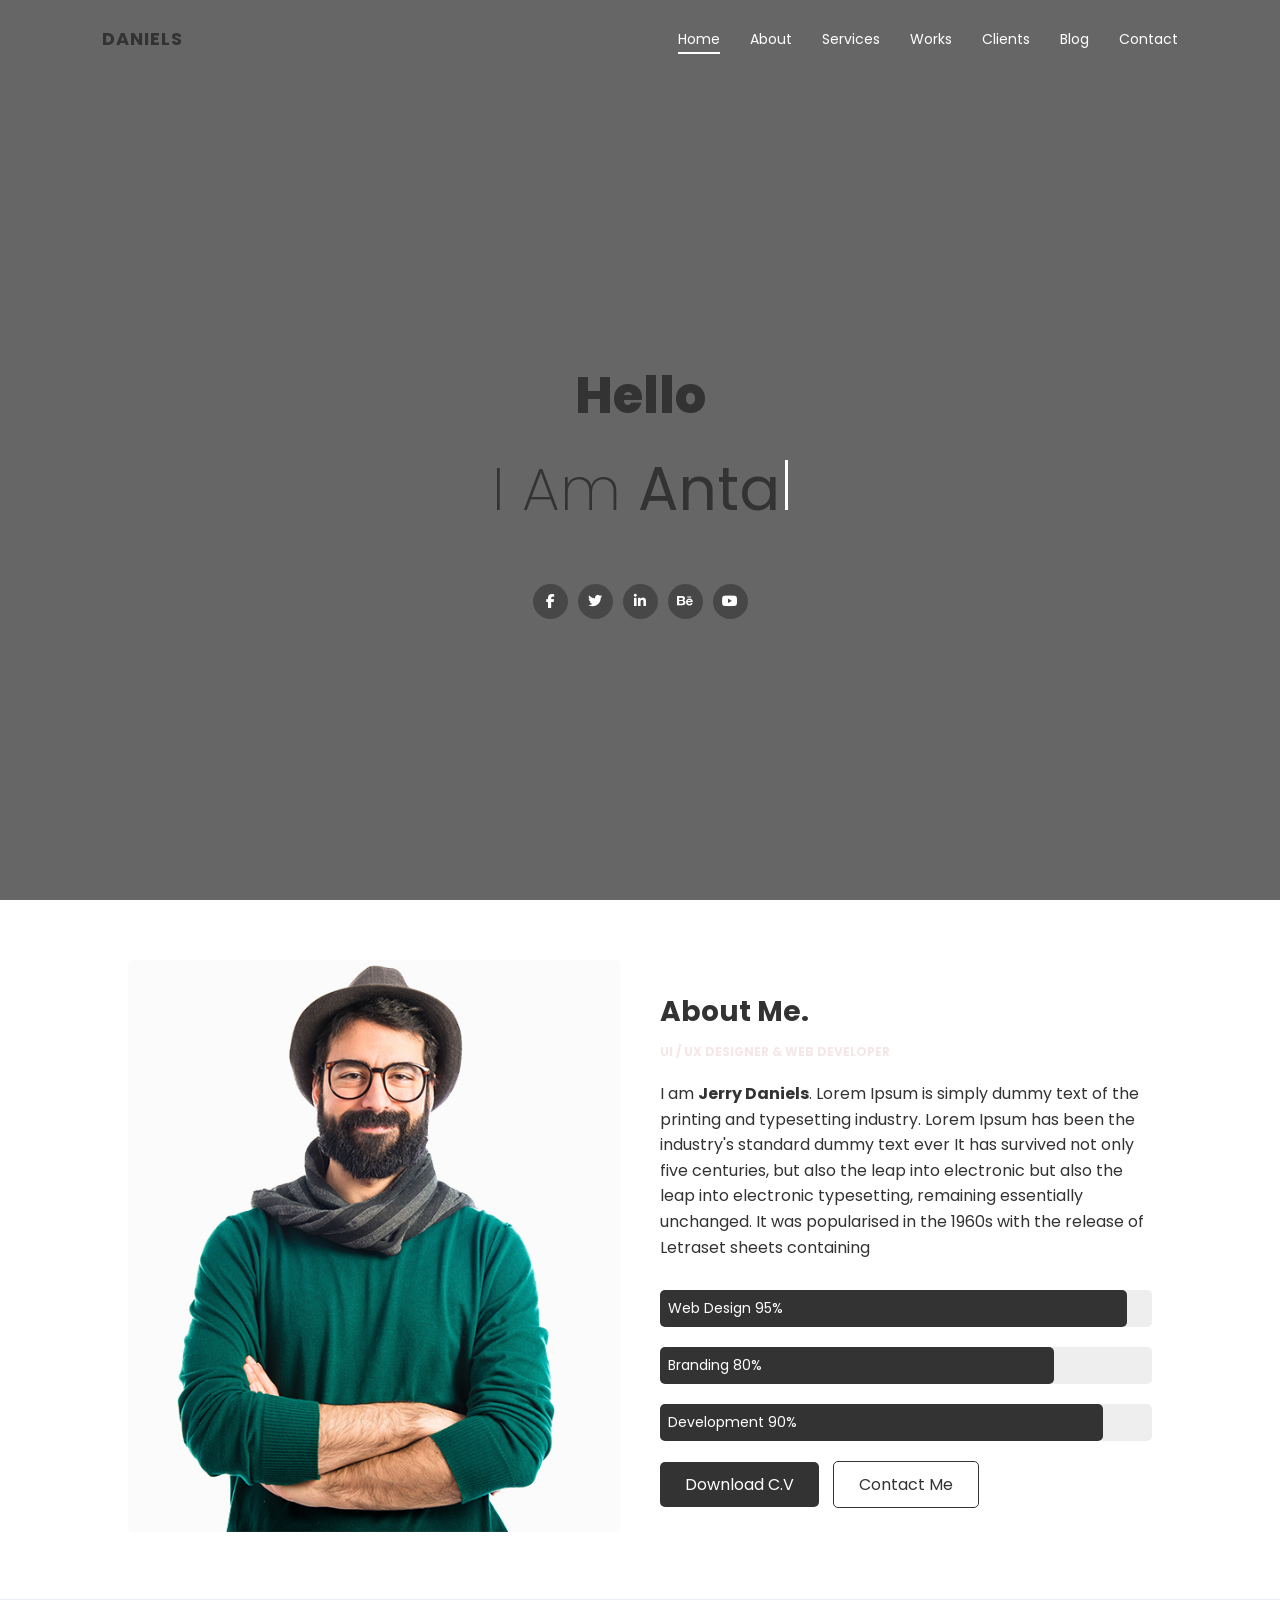
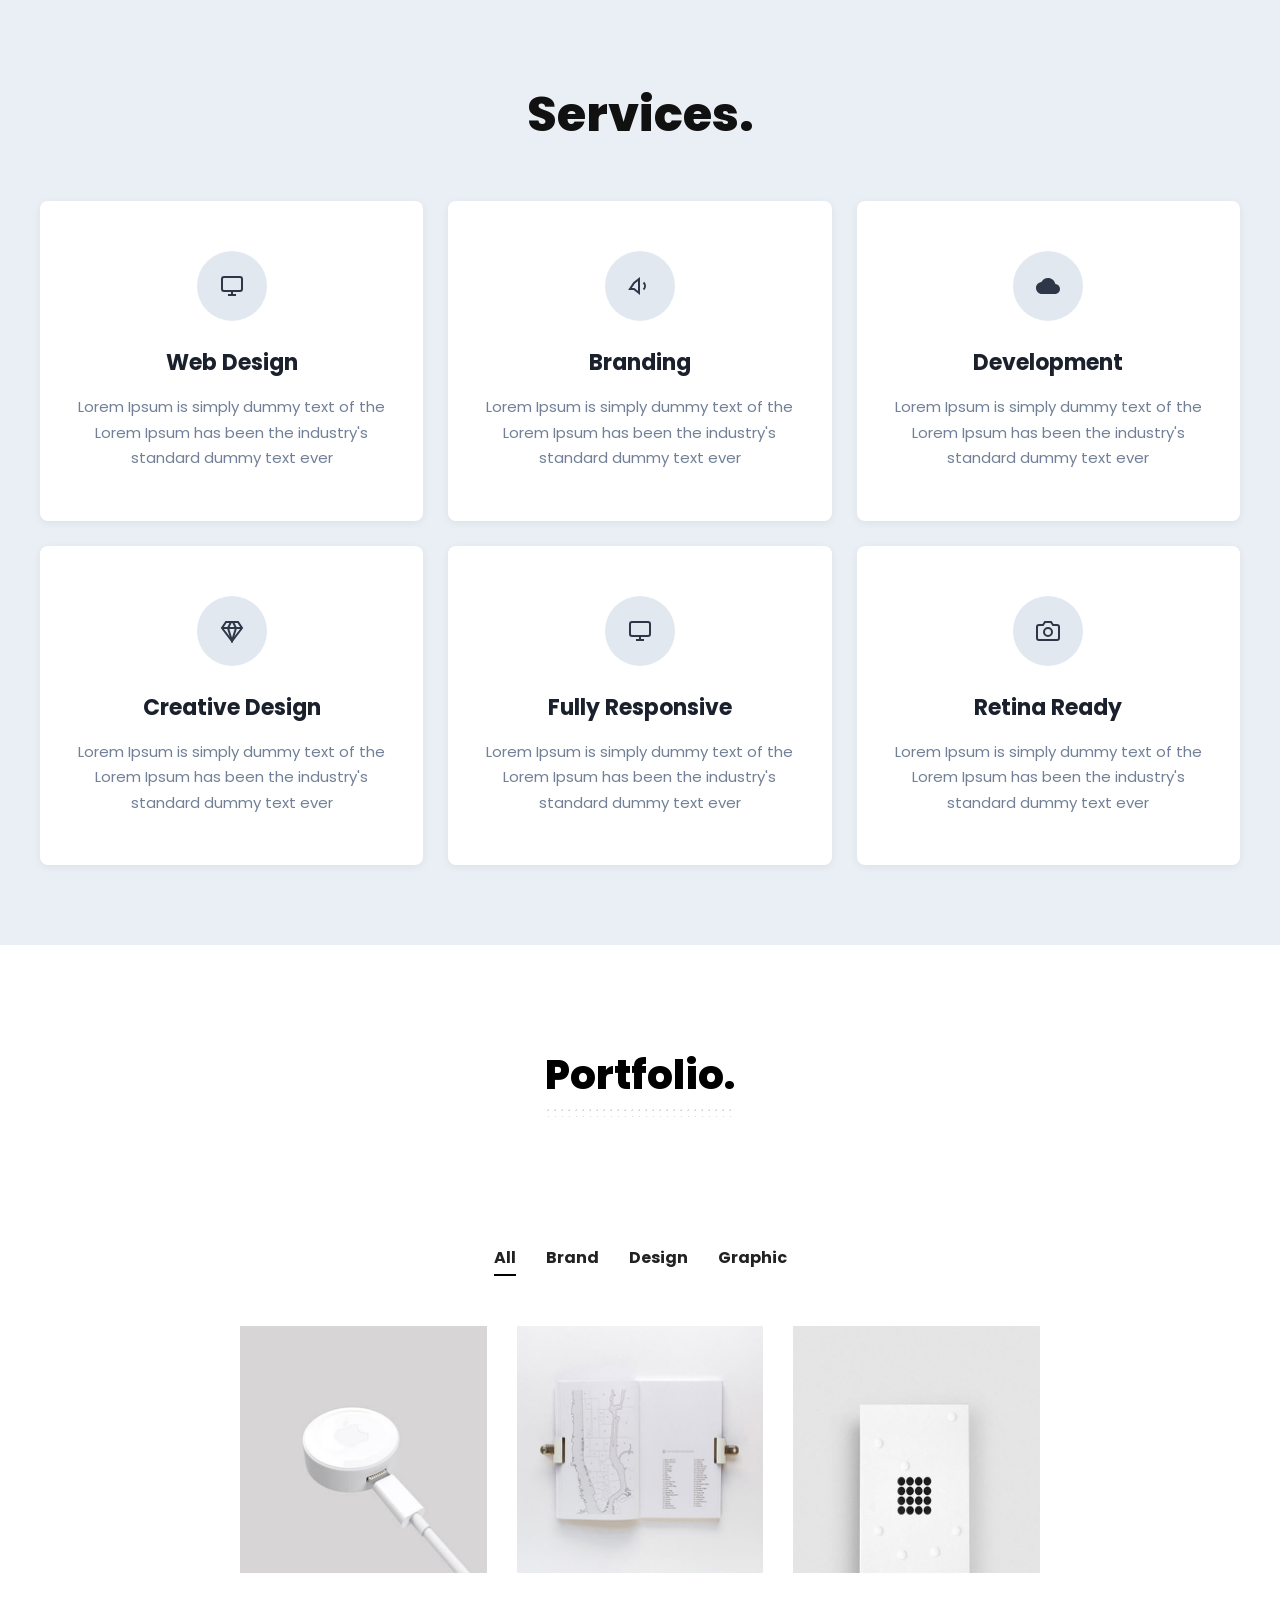
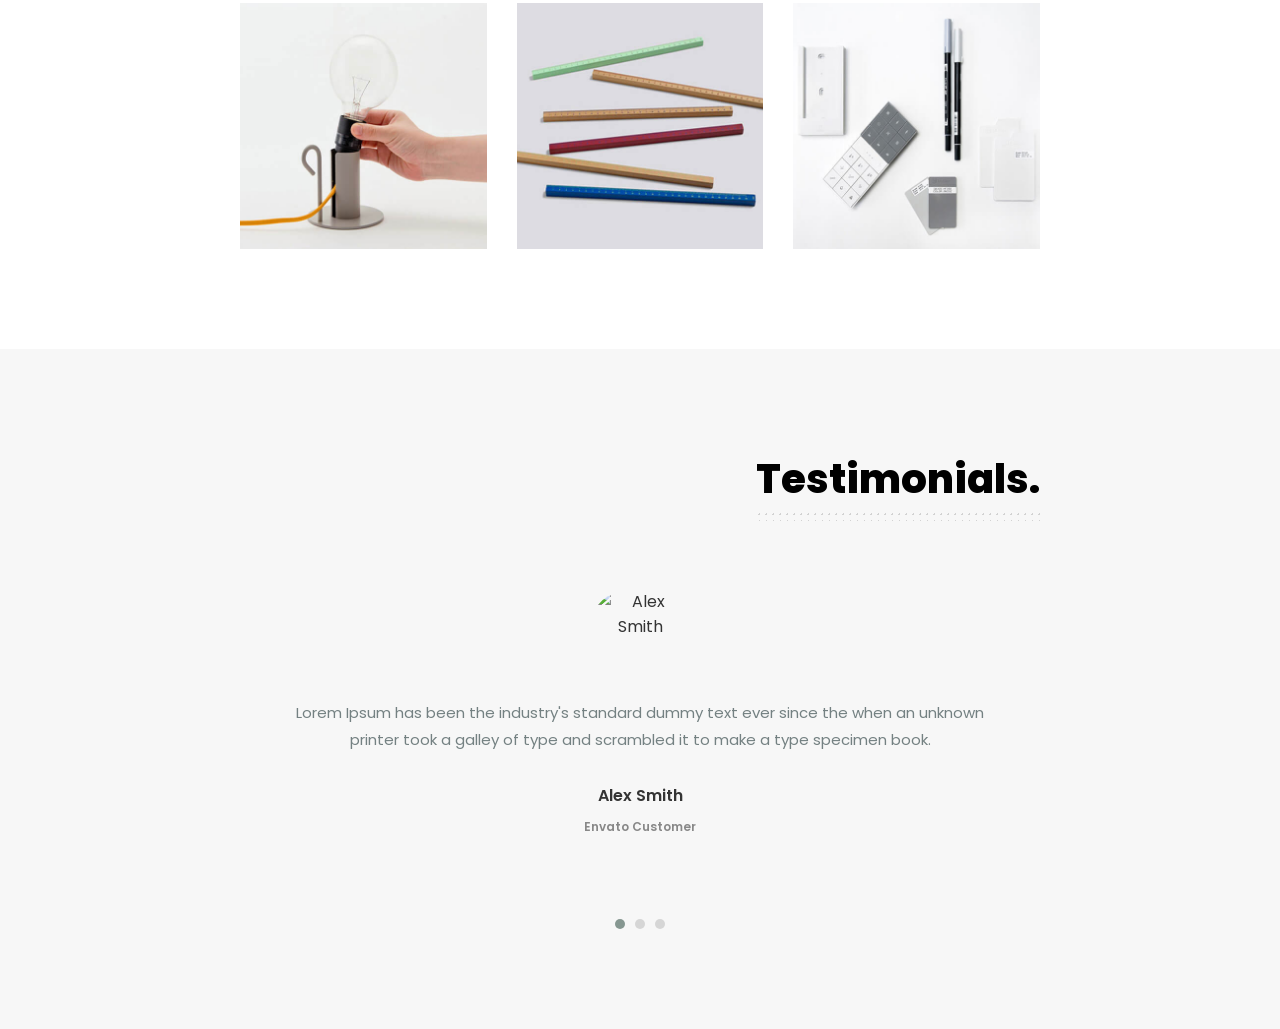
==== index.html @ 6dc2713e "Add files via upload" ====
<!DOCTYPE html>
<html lang="fr">
<head>
    <meta charset="UTF-8">
    <meta name="viewport" content="width=device-width, initial-scale=1.0">
    <title>DANIELS - Portfolio</title>

    <link rel="stylesheet" href="https://cdnjs.cloudflare.com/ajax/libs/font-awesome/6.4.0/css/all.min.css">
    <link rel="stylesheet" href="style.css">
</head>

<body>
    <section class="hero">
        <div id="particles-js"></div>
        
        <nav class="navbar">
            <div class="logo">DANIELS</div>
            <ul class="nav-links">
                <li><a href="#" class="active">Home</a></li>
                <li><a href="#">About</a></li>
                <li><a href="#">Services</a></li>
                <li><a href="#">Works</a></li>
                <li><a href="#">Clients</a></li>
                <li><a href="#">Blog</a></li>
                <li><a href="#">Contact</a></li>
            </ul>
        </nav>

        <div class="hero-content">
            <h1>Hello</h1>
            <h2>I Am <span id="typed-text">Designer</span><span class="cursor"></span></h2>
            
            <div class="social-icons">
                <a href="#"><i class="fab fa-facebook-f"></i></a>
                <a href="#"><i class="fab fa-twitter"></i></a>
                <a href="#"><i class="fab fa-linkedin-in"></i></a>
                <a href="#"><i class="fab fa-behance"></i></a>
                <a href="#"><i class="fab fa-youtube"></i></a>
            </div>
        </div>
    </section>

    <!-- Particles -->
    <script src="https://cdn.jsdelivr.net/particles.js/2.0.0/particles.min.js"></script>

    <script>
        const words = ["Anta", "Developer", "Intern"];
        let i = 0, j = 0;
        let isDeleting = false;

        function type() {
            let currentWord = words[i];

            if (isDeleting) {
                document.getElementById("typed-text").textContent =
                    currentWord.substring(0, j - 1);
                j--;

                if (j === 0) {
                    isDeleting = false;
                    i++;
                    if (i === words.length) i = 0;
                }
            } else {
                document.getElementById("typed-text").textContent =
                    currentWord.substring(0, j + 1);
                j++;

                if (j === currentWord.length) {
                    isDeleting = true;
                    setTimeout(type, 2000);
                    return;
                }
            }

            setTimeout(type, isDeleting ? 50 : 150);
        }

        type();

        particlesJS("particles-js", {
            "particles": {
                "number": {"value": 80},
                "color": {"value": "#ffffff"},
                "shape": {"type": "circle"},
                "opacity": {"value": 0.5, "random": true},
                "size": {"value": 3, "random": true},
                "line_linked": {
                    "enable": true,
                    "distance": 150,
                    "color": "#ffffff",
                    "opacity": 0.4,
                    "width": 1
                },
                "move": {
                    "enable": true,
                    "speed": 2,
                    "direction": "none",
                    "out_mode": "out"
                }
            },
            "interactivity": {
                "events": {
                    "onhover": { "enable": true, "mode": "repulse" }
                }
            }
        });
    </script>
</body>
</html>
<!DOCTYPE html>
<html lang="fr">
<head>
    <meta charset="UTF-8">
    <title>Ma Page Simple</title>
    <link rel="stylesheet" href="style.css">
</head>

<body>

    <div class="section">

        <!-- IMAGE -->
        <div class="image">
            <img src="homme.jpg" alt="image">
        </div>

        <!-- TEXTE -->
        <div class="texte">
            <h2>About Me.</h2>
            <h3>UI / UX DESIGNER & WEB DEVELOPER</h3>

            <p>
                I am <b>Jerry Daniels</b>. Lorem Ipsum is simply dummy text of the printing and typesetting industry. Lorem Ipsum has been the industry's standard dummy text ever It has survived not only five centuries, but also the leap into electronic but also the leap into electronic typesetting, remaining essentially unchanged. It was popularised in the 1960s with the release of Letraset sheets containing
                
            </p>

            <div class="barre">
                <div class="progres" style="width: 95%;">Web Design 95%</div>
            </div>

            <div class="barre">
                <div class="progres" style="width: 80%;">Branding 80%</div>
            </div>

            <div class="barre">
                <div class="progres" style="width: 90%;">Development 90%</div>
            </div>

            <a href="#" class="bouton">Download C.V</a>
            <a href="#" class="bouton bouton-blanc">Contact Me</a>
        </div>

    </div>

</body>
</html>
<!DOCTYPE html>
<html lang="fr">
<head>
    <meta charset="UTF-8">
    <meta name="viewport" content="width=device-width, initial-scale=1.0">
    <title>Services</title>

    <link rel="stylesheet" href="style.css">
</head>
<section class="services">
  <h2 class="services-title">Services.</h2>
  
  <div class="services-grid">
    <!-- Ligne 1 -->
    <div class="service-card">
      <div class="icon">
        <svg xmlns="http://www.w3.org/2000/svg" width="24" height="24" viewBox="0 0 24 24" fill="none" stroke="currentColor" stroke-width="2"><rect x="2" y="3" width="20" height="14" rx="2" ry="2"></rect><line x1="8" y1="21" x2="16" y2="21"></line><line x1="12" y1="17" x2="12" y2="21"></line></svg>
      </div>
      <h3>Web Design</h3>
      <p>Lorem Ipsum is simply dummy text of the Lorem Ipsum has been the industry's standard dummy text ever</p>
    </div>

    <div class="service-card">
      <div class="icon">
        <svg xmlns="http://www.w3.org/2000/svg" width="24" height="24" viewBox="0 0 24 24" fill="none" stroke="currentColor" stroke-width="2"><polygon points="11 5 6 9 2 15 6 15 11 19 11 5"></polygon><path d="M15.54 8.46a5 5 0 0 1 0 7.07"></path></svg>
      </div>
      <h3>Branding</h3>
      <p>Lorem Ipsum is simply dummy text of the Lorem Ipsum has been the industry's standard dummy text ever</p>
    </div>

    <div class="service-card">
      <div class="icon icon-dark">
        <svg xmlns="http://www.w3.org/2000/svg" width="24" height="24" viewBox="0 0 24 24" fill="currentColor"><path d="M19.35 10.04C18.67 6.59 15.64 4 12 4 9.11 4 6.6 5.64 5.35 8.04 2.34 8.36 0 10.91 0 14c0 3.31 2.69 6 6 6h13c2.76 0 5-2.24 5-5 0-2.64-2.05-4.78-4.65-4.96z"></path></svg>
      </div>
      <h3>Development</h3>
      <p>Lorem Ipsum is simply dummy text of the Lorem Ipsum has been the industry's standard dummy text ever</p>
    </div>

    <!-- Ligne 2 : les 3 de ta capture -->
    <div class="service-card">
      <div class="icon">
        <svg xmlns="http://www.w3.org/2000/svg" width="24" height="24" viewBox="0 0 24 24" fill="none" stroke="currentColor" stroke-width="2"><path d="M6 3h12l4 6-10 13L2 9l4-6z"></path><path d="M11 3 8 9l4 13 4-13-3-6"></path><path d="M2 9h20"></path></svg>
      </div>
      <h3>Creative Design</h3>
      <p>Lorem Ipsum is simply dummy text of the Lorem Ipsum has been the industry's standard dummy text ever</p>
    </div>

    <div class="service-card">
      <div class="icon">
        <svg xmlns="http://www.w3.org/2000/svg" width="24" height="24" viewBox="0 0 24 24" fill="none" stroke="currentColor" stroke-width="2"><rect x="2" y="3" width="20" height="14" rx="2" ry="2"></rect><line x1="8" y1="21" x2="16" y2="21"></line><line x1="12" y1="17" x2="12" y2="21"></line></svg>
      </div>
      <h3>Fully Responsive</h3>
      <p>Lorem Ipsum is simply dummy text of the Lorem Ipsum has been the industry's standard dummy text ever</p>
    </div>

    <div class="service-card">
      <div class="icon">
        <svg xmlns="http://www.w3.org/2000/svg" width="24" height="24" viewBox="0 0 24 24" fill="none" stroke="currentColor" stroke-width="2"><path d="M23 19a2 2 0 0 1-2 2H3a2 2 0 0 1-2-2V8a2 2 0 0 1 2-2h4l2-3h6l2 3h4a2 2 0 0 1 2 2z"></path><circle cx="12" cy="13" r="4"></circle></svg>
      </div>
      <h3>Retina Ready</h3>
      <p>Lorem Ipsum is simply dummy text of the Lorem Ipsum has been the industry's standard dummy text ever</p>
    </div>
  </div>
</section>
<!DOCTYPE html>
<!DOCTYPE html>
<html lang="fr">
<head>
  <meta charset="UTF-8">
  <meta name="viewport" content="width=device-width, initial-scale=1.0">
  <title>Portfolio</title>
  <link href="https://fonts.googleapis.com/css2?family=Poppins:wght@400;600;700;800&display=swap" rel="stylesheet">
  <link rel="stylesheet" href="portfolio.css">
</head>
<body>

  <section class="portfolio">
    <div class="container">
      
      <h2 class="section-title">Portfolio.</h2>
      
      <ul class="filter-menu">
        <li class="filter-item active">All</li>
        <li class="filter-item">Brand</li>
        <li class="filter-item">Design</li>
        <li class="filter-item">Graphic</li>
      </ul>

      <div class="portfolio-grid">
        
        <!-- Ligne 1 -->
        <div class="portfolio-item">
          <img src="chargeur1.jpg" alt="Chargeur Apple Watch">
          <div class="overlay">
            <div class="overlay-content">
              <h4>WEB DESIGN</h4>
              <div class="icons">
                <a href="#" class="icon-link">
                  <svg width="16" height="16" viewBox="0 0 24 24" fill="none" stroke="currentColor" stroke-width="2"><path d="M10 13a5 5 0 0 0 7.54.54l3-3a5 5 0 0 0-7.07-7.07l-1.72 1.71"></path><path d="M14 11a5 5 0 0 0-7.54-.54l-3 3a5 5 0 0 0 7.07l1.71-1.71"></path></svg>
                </a>
                <a href="#" class="icon-link">
                  <svg width="16" height="16" viewBox="0 0 24 24" fill="none" stroke="currentColor" stroke-width="2"><circle cx="11" cy="11" r="8"></circle><line x1="21" y1="21" x2="16.65" y2="16.65"></line></svg>
                </a>
              </div>
            </div>
          </div>
        </div>

        <div class="portfolio-item">
          <img src="Carnet2.jpg"Carnet">
          <div class="overlay">
            <div class="overlay-content">
              <h4>BRAND</h4>
              <div class="icons">
                <a href="#" class="icon-link">
                  <svg width="16" height="16" viewBox="0 0 24 24" fill="none" stroke="currentColor" stroke-width="2"><path d="M10 13a5 5 0 0 0 7.54.54l3-3a5 5 0 0 0-7.07-7.07l-1.72 1.71"></path><path d="M14 11a5 5 0 0 0-7.54-.54l-3 3a5 5 0 0 0 7.07l1.71-1.71"></path></svg>
                </a>
                <a href="#" class="icon-link">
                  <svg width="16" height="16" viewBox="0 0 24 24" fill="none" stroke="currentColor" stroke-width="2"><circle cx="11" cy="11" r="8"></circle><line x1="21" y1="21" x2="16.65" y2="16.65"></line></svg>
                </a>
              </div>
            </div>
          </div>
        </div>

        <div class="portfolio-item">
          <img src="Point3.jpg" alt="Carte points">
          <div class="overlay">
            <div class="overlay-content">
              <h4>GRAPHIC</h4>
              <div class="icons">
                <a href="#" class="icon-link">
                  <svg width="16" height="16" viewBox="0 0 24 24" fill="none" stroke="currentColor" stroke-width="2"><path d="M10 13a5 5 0 0 0 7.54.54l3-3a5 5 0 0 0-7.07-7.07l-1.72 1.71"></path><path d="M14 11a5 5 0 0 0-7.54-.54l-3 3a5 5 0 0 0 7.07 7.07l1.71-1.71"></path></svg>
                </a>
                <a href="#" class="icon-link">
                  <svg width="16" height="16" viewBox="0 0 24 24" fill="none" stroke="currentColor" stroke-width="2"><circle cx="11" cy="11" r="8"></circle><line x1="21" y1="21" x2="16.65" y2="16.65"></line></svg>
                </a>
              </div>
            </div>
          </div>
        </div>

        <!-- Ligne 2 -->
        <div class="portfolio-item">
          <img src="Lampe4.jpg" alt="Bouteille">
          <div class="overlay">
            <div class="overlay-content">
              <h4>DESIGN</h4>
              <div class="icons">
                <a href="#" class="icon-link">
                  <svg width="16" height="16" viewBox="0 0 24 24" fill="none" stroke="currentColor" stroke-width="2"><path d="M10 13a5 5 0 0 0 7.54.54l3-3a5 5 0 0 0-7.07-7.07l-1.72 1.71"></path><path d="M14 11a5 5 0 0 0-7.54-.54l-3 3a5 5 0 0 0 7.07 7.07l1.71-1.71"></path></svg>
                </a>
                <a href="#" class="icon-link">
                  <svg width="16" height="16" viewBox="0 0 24 24" fill="none" stroke="currentColor" stroke-width="2"><circle cx="11" cy="11" r="8"></circle><line x1="21" y1="21" x2="16.65" y2="16.65"></line></svg>
                </a>
              </div>
            </div>
          </div>
        </div>

        <div class="portfolio-item">
          <img src="regle5.jpg" alt="Crayons">
          <div class="overlay">
            <div class="overlay-content">
              <h4>GRAPHIC</h4>
              <div class="icons">
                <a href="#" class="icon-link">
                  <svg width="16" height="16" viewBox="0 0 24 24" fill="none" stroke="currentColor" stroke-width="2"><path d="M10 13a5 5 0 0 0 7.54.54l3-3a5 5 0 0 0-7.07-7.07l-1.72 1.71"></path><path d="M14 11a5 5 0 0 0-7.54-.54l-3 3a5 5 0 0 0 7.07 7.07l1.71-1.71"></path></svg>
                </a>
                <a href="#" class="icon-link">
                  <svg width="16" height="16" viewBox="0 0 24 24" fill="none" stroke="currentColor" stroke-width="2"><circle cx="11" cy="11" r="8"></circle><line x1="21" y1="21" x2="16.65" y2="16.65"></line></svg>
                </a>
              </div>
            </div>
          </div>
        </div>

        <div class="portfolio-item">
          <img src="affaire6.jpg" alt="Stylos">
          <div class="overlay">
            <div class="overlay-content">
              <h4>WEB DESIGN</h4>
              <div class="icons">
                <a href="#" class="icon-link">
                  <svg width="16" height="16" viewBox="0 0 24 24" fill="none" stroke="currentColor" stroke-width="2"><path d="M10 13a5 5 0 0 0 7.54.54l3-3a5 5 0 0 0-7.07l-1.72 1.71"></path><path d="M14 11a5 5 0 0 0-7.54-.54l-3 3a5 5 0 0 0 7.07 7.07l1.71-1.71"></path></svg>
                </a>
                <a href="#" class="icon-link">
                  <svg width="16" height="16" viewBox="0 0 24 24" fill="none" stroke="currentColor" stroke-width="2"><circle cx="11" cy="11" r="8"></circle><line x1="21" y1="21" x2="16.65" y2="16.65"></line></svg>
                </a>
              </div>
            </div>
          </div>
        </div>

      </div>
    </div>
  </section>

</body>
</html>
<!DOCTYPE html>
<html lang="fr">
<head>
  <meta charset="UTF-8">
  <meta name="viewport" content="width=device-width, initial-scale=1.0">
  <title>Testimonials</title>
  <link href="https://fonts.googleapis.com/css2?family=Poppins:wght@400;600;700;800&display=swap" rel="stylesheet">
  <link rel="stylesheet" href="testimonials.css">
</head>
<body>

  <section class="testimonials">
    <div class="container">
      
      <h2 class="section-title">Testimonials.</h2>

      <div class="testimonial-slider">
        
        <!-- Slide 1 -->
        <div class="testimonial-item active">
          <div class="client-img">
            <img src="img/client1.jpg" alt="Alex Smith">
          </div>
          <p class="client-text">
            Lorem Ipsum has been the industry's standard dummy text ever since the when an unknown printer took a galley of type and scrambled it to make a type specimen book.
          </p>
          <h3 class="client-name">Alex Smith</h3>
          <span class="client-job">Envato Customer</span>
        </div>

        <!-- Slide 2 -->
        <div class="testimonial-item">
          <div class="client-img">
            <img src="img/client2.jpg" alt="Jane Doe">
          </div>
          <p class="client-text">
            Lorem Ipsum has been the industry's standard dummy text ever since the when an unknown printer took a galley of type and scrambled it to make a type specimen book.
          </p>
          <h3 class="client-name">Jane Doe</h3>
          <span class="client-job">Themeforest Customer</span>
        </div>

        <!-- Slide 3 -->
        <div class="testimonial-item">
          <div class="client-img">
            <img src="img/client3.jpg" alt="John Smith">
          </div>
          <p class="client-text">
            Lorem Ipsum has been the industry's standard dummy text ever since the when an unknown printer took a galley of type and scrambled it to make a type specimen book.
          </p>
          <h3 class="client-name">John Smith</h3>
          <span class="client-job">CodeCanyon Customer</span>
        </div>

      </div>

      <!-- Les 3 points -->
      <div class="slider-dots">
        <span class="dot active" data-slide="0"></span>
        <span class="dot" data-slide="1"></span>
        <span class="dot" data-slide="2"></span>
      </div>

    </div>
  </section>

<script src="testimonials.js"></script>
</body>
</html>
---- style.css ----
{
    margin: 0;
    padding: 0;
    box-sizing: border-box;
}

body {
    font-family: 'Poppins', sans-serif;
    color: #fff;
    overflow-x: hidden;
}

/* HERO */
.hero {
    height: 100vh;
    background: linear-gradient(rgba(0,0,0,0.6), rgba(0,0,0,0.6)),
                url('https://images.unsplash.com/photo-1506905925346-21bda4d32df4?q=80&w=2070') center/cover;
    position: relative;
    display: flex;
    flex-direction: column;
}

/* PARTICLES */
#particles-js {
    position: absolute;
    width: 100%;
    height: 100%;
    top: 0;
    left: 0;
    z-index: 1;
}

/* NAVBAR */
.navbar {
    display: flex;
    justify-content: space-between;
    align-items: center;
    padding: 25px 8%;
    position: relative;
    z-index: 3;
}

.logo {
    font-size: 18px;
    font-weight: 700;
    letter-spacing: 1px;
}

.nav-links {
    display: flex;
    gap: 30px;
    list-style: none;
}

.nav-links a {
    color: #fff;
    text-decoration: none;
    font-size: 14px;
    position: relative;
    padding-bottom: 5px;
}

.nav-links a.active::after,
.nav-links a:hover::after {
    content: '';
    position: absolute;
    bottom: 0;
    left: 0;
    width: 100%;
    height: 2px;
    background: #fff;
}

/* HERO CONTENT */
.hero-content {
    flex: 1;
    display: flex;
    flex-direction: column;
    justify-content: center;
    align-items: center;
    text-align: center;
    position: relative;
    z-index: 2;
}

.hero-content h1 {
    font-size: 50px;
    font-weight: 800;
    margin-bottom: 10px;
}

.hero-content h2 {
    font-size: 60px;
    font-weight: 200;
    margin-bottom: 30px;
}

.hero-content h2 span {
    font-weight: 400;
}

/* CURSOR */
.cursor {
    display: inline-block;
    width: 3px;
    height: 50px;
    background: #fff;
    margin-left: 5px;
    animation: blink 0.7s infinite;
}

@keyframes blink {
    0%, 100% { opacity: 1; }
    50% { opacity: 0; }
}

/* SOCIAL */
.social-icons {
    display: flex;
    gap: 10px;
    margin-top: 20px;
}

.social-icons a {
    width: 35px;
    height: 35px;
    background: rgba(0,0,0,0.3);
    border-radius: 50%;
    display: flex;
    align-items: center;
    justify-content: center;
    color: #fff;
    text-decoration: none;
    font-size: 14px;
    transition: 0.3s;
}

.social-icons a:hover {
    background: #fff;
    color: #000;
}

/* RESPONSIVE */
@media (max-width: 768px) {
    .nav-links {
        display: none;
    }

    .hero-content h1 {
        font-size: 35px;
    }

    .hero-content h2 {
        font-size: 40px;
    }
}
body {
    font-family: Arial, sans-serif;
    margin: 0;
    padding: 0;
    color: #333;
}

/* SECTION PRINCIPALE */
.section {
    padding: 60px 10%;
    display: flex;
    gap: 40px;
    align-items: center;
}

/* IMAGE */
.image {
    width: 50%;
}

.image img {
    width: 100%;
    border-radius: 5px;
}

/* TEXTE */
.texte {
    width: 50%;
}

h2 {
    font-size: 28px;
    margin-bottom: 10px;
}

h3 {
    font-size: 12px;
    color: #f5e7e7;
    margin-bottom: 20px;
}

p {
    line-height: 1.6;
    margin-bottom: 30px;
}

/* BARRES */
.barre {
    background: #eee;
    border-radius: 5px;
    margin-bottom: 20px;
}

.progres {
    background: #333;
    color: white;
    padding: 8px;
    border-radius: 5px;
    font-size: 14px;
}

/* BOUTONS */
.bouton {
    display: inline-block;
    padding: 10px 25px;
    background: #333;
    color: white;
    text-decoration: none;
    border-radius: 5px;
    margin-right: 10px;
}

.bouton-blanc {
    background: white;
    color: #333;
    border: 1px solid #333;
}

/* RESPONSIVE */
@media (max-width: 768px) {
    .section {
        flex-direction: column;
    }

    .image, .texte {
        width: 100%;
    }
}
 .services {
  background-color: #E9EFF5;
  padding: 60px 20px;
  font-family: 'Poppins', 'Helvetica Neue', sans-serif;
}

.services-title {
  text-align: center;
  font-size: 48px;
  font-weight: 800;
  margin-bottom: 50px;
  color: #111;
}

.services-grid {
  display: grid;
  grid-template-columns: repeat(3, 1fr);
  gap: 25px;
  max-width: 1200px;
  margin: 0 auto;
}

.service-card {
  background: #fff;
  border-radius: 4px; /* Plus rectangle, moins arrondi */
  padding: 50px 30px;
  text-align: center;
  box-shadow: 0 2px 15px rgba(0,0,0,0.06);
  transition: all 0.3s ease;
}

.service-card:hover {
  transform: translateY(-8px);
  box-shadow: 0 8px 25px rgba(0,0,0,0.1);
}

.icon {
  width: 70px;
  height: 70px;
  background-color: #f1f1f1;
  border-radius: 50%;
  display: flex;
  align-items: center;
  justify-content: center;
  margin: 0 auto 25px auto;
  color: #333;
}

.icon-dark {
  background-color: #111;
  color: #fff;
}

.service-card h3 {
  font-size: 20px;
  font-weight: 700;
  color: #111;
  margin-bottom: 15px;
}

.service-card p {
  color: #777;
  font-size: 15px;
  line-height: 1.7;
}

/* Responsive : empilement sur mobile comme ta capture */
@media (max-width: 992px) {
  .services-grid {
    grid-template-columns: repeat(2, 1fr);
  }
}

@media (max-width: 768px) {
  .services-grid {
    grid-template-columns: 1fr;
    gap: 20px;
  }
  .services-title {
    font-size: 36px;
  }
  .service-card {
    padding: 40px 25px;
  }
}
* {
  margin: 0;
  padding: 0;
  box-sizing: border-box;
}

body {
  font-family: 'Poppins', sans-serif;
}

.services {
  background-color: #E9EFF5;
  padding: 80px 20px;
  min-height: 100vh;
}

.services-container {
  max-width: 600px;
  margin: 0 auto;
  display: flex;
  flex-direction: column;
  gap: 30px;
}

.service-card {
  background: #FFFFFF;
  border-radius: 8px;
  padding: 50px 35px;
  text-align: center;
  box-shadow: 0 2px 8px rgba(0,0,0,0.06);
  transition: all 0.3s ease;
}

.service-card:hover {
  transform: translateY(-8px);
  box-shadow: 0 15px 35px rgba(0,0,0,0.1);
}

.icon {
  width: 70px;
  height: 70px;
  background-color: #E2E8F0;
  border-radius: 50%;
  display: flex;
  align-items: center;
  justify-content: center;
  margin: 0 auto 25px auto;
  color: #2D3748;
  transition: all 0.3s ease;
}

.service-card:hover .icon {
  background-color: #1A202C;
  color: #fff;
}

.service-card h3 {
  font-size: 22px;
  font-weight: 700;
  color: #1A202C;
  margin: 0 0 15px 0;
}

.service-card p {
  color: #718096;
  font-size: 15px;
  line-height: 1.7;
  margin: 0;
}

/* Desktop : 3 colonnes côte à côte */
@media (min-width: 992px) {
  .services-container {
    max-width: 1250px;
    flex-direction: row;
  }
  
  .service-card {
    flex: 1;
  }
}
* {
  margin: 0;
  padding: 0;
  box-sizing: border-box;
}

body {
  font-family: 'Poppins', sans-serif;
  background: #fff;
}

.portfolio {
  padding: 100px 20px;
}

.container {
  max-width: 1170px;
  margin: 0 auto;
}

.section-title {
  text-align: center;
  font-size: 40px;
  font-weight: 800;
  color: #000;
  margin-bottom: 20px;
  position: relative;
  display: inline-block;
  left: 50%;
  transform: translateX(-50%);
}

.section-title::after {
  content: '';
  position: absolute;
  left: 0;
  bottom: -12px;
  width: 100%;
  height: 10px;
  background-image: radial-gradient(#000 1px, transparent 1px);
  background-size: 7px 7px;
  opacity: 0.15;
}

/* Filtres */
.filter-menu {
  display: flex;
  justify-content: center;
  list-style: none;
  gap: 30px;
  margin: 60px 0 50px 0;
}

.filter-item {
  font-size: 16px;
  font-weight: 700;
  color: #222;
  cursor: pointer;
  position: relative;
  padding-bottom: 6px;
}

.filter-item.active::after {
  content: '';
  position: absolute;
  left: 0;
  bottom: 0;
  width: 100%;
  height: 2px;
  background: #000;
}

/* Grille Portfolio */
.portfolio-grid {
  display: grid;
  grid-template-columns: repeat(3, 1fr);
  gap: 30px;
}

.portfolio-item {
  position: relative;
  overflow: hidden;
}

.portfolio-item img {
  width: 100%;
  height: 100%;
  display: block;
  object-fit: cover;
  aspect-ratio: 1/1;
}

.overlay {
  position: absolute;
  top: 5px;
  left: 5px;
  right: 5px;
  bottom: 5px;
  background: rgba(255, 255, 255, 0.95);
  display: flex;
  align-items: center;
  justify-content: center;
  opacity: 0;
  transition: all 0.5s ease;
}

.portfolio-item:hover .overlay {
  opacity: 1;
}

.overlay-content {
  text-align: center;
  transform: translateY(15px);
  transition: all 0.5s ease;
}

.portfolio-item:hover .overlay-content {
  transform: translateY(0);
}

.overlay-content h4 {
  font-size: 12px;
  font-weight: 700;
  letter-spacing: 2px;
  text-transform: uppercase;
  margin-bottom: 15px;
  color: #000;
}

.icons {
  display: flex;
  gap: 8px;
  justify-content: center;
}

.icon-link {
  width: 28px;
  height: 28px;
  background: #000;
  border-radius: 50%;
  display: flex;
  align-items: center;
  justify-content: center;
  color: #fff;
  transition: all 0.3s ease;
}

.icon-link:hover {
  background: #fff;
  color: #000;
  border: 1px solid #000;
}

/* Responsive */
@media (max-width: 992px) {
  .portfolio-grid {
    grid-template-columns: repeat(2, 1fr);
  }
}

@media (max-width: 600px) {
  .portfolio-grid {
    grid-template-columns: 1fr;
  }
  .section-title {
    font-size: 32px;
  }
  .filter-menu {
    gap: 20px;
    flex-wrap: wrap;
  }
}
.portfolio-grid {
  display: grid;
  grid-template-columns: repeat(3, 1fr);
  gap: 30px;
}
* {
  margin: 0;
  padding: 0;
  box-sizing: border-box;
}

body {
  font-family: 'Poppins', sans-serif;
}

.testimonials {
  background-color: #F7F7F7;
  padding: 100px 20px;
  text-align: center;
}

.container {
  max-width: 800px;
  margin: 0 auto;
}

.section-title {
  font-size: 40px;
  font-weight: 800;
  color: #000;
  margin-bottom: 80px;
  position: relative;
  display: inline-block;
}

.section-title::after {
  content: '';
  position: absolute;
  left: 0;
  bottom: -12px;
  width: 100%;
  height: 10px;
  background-image: radial-gradient(#000 1px, transparent 1px);
  background-size: 7px 7px;
  opacity: 0.15;
}

.testimonial-slider {
  position: relative;
  min-height: 300px;
}

.testimonial-item {
  display: none;
  animation: fade 0.5s ease;
}

.testimonial-item.active {
  display: block;
}

@keyframes fade {
  from { opacity: 0; }
  to { opacity: 1; }
}

.client-img {
  width: 90px;
  height: 90px;
  margin: 0 auto 20px auto;
}

.client-img img {
  width: 100%;
  height: 100%;
  border-radius: 50%;
  object-fit: cover;
}

.client-text {
  color: #748182;
  font-size: 15px;
  line-height: 1.8;
  max-width: 700px;
  margin: 0 auto 30px auto;
}

.client-name {
  font-size: 16px;
  font-weight: 600;
  color: #343434;
  margin: 0 0 5px 0;
}

.client-job {
  font-size: 12px;
  font-weight: 600;
  color: #888;
}

.slider-dots {
  margin-top: 30px;
  display: flex;
  justify-content: center;
  gap: 10px;
}

.dot {
  width: 10px;
  height: 10px;
  border-radius: 50%;
  background: #d6d6d6;
  cursor: pointer;
  transition: all 0.3s ease;
}

.dot.active {
  background: #869791;
}
---- style.css ----
{
    margin: 0;
    padding: 0;
    box-sizing: border-box;
}

body {
    font-family: 'Poppins', sans-serif;
    color: #fff;
    overflow-x: hidden;
}

/* HERO */
.hero {
    height: 100vh;
    background: linear-gradient(rgba(0,0,0,0.6), rgba(0,0,0,0.6)),
                url('https://images.unsplash.com/photo-1506905925346-21bda4d32df4?q=80&w=2070') center/cover;
    position: relative;
    display: flex;
    flex-direction: column;
}

/* PARTICLES */
#particles-js {
    position: absolute;
    width: 100%;
    height: 100%;
    top: 0;
    left: 0;
    z-index: 1;
}

/* NAVBAR */
.navbar {
    display: flex;
    justify-content: space-between;
    align-items: center;
    padding: 25px 8%;
    position: relative;
    z-index: 3;
}

.logo {
    font-size: 18px;
    font-weight: 700;
    letter-spacing: 1px;
}

.nav-links {
    display: flex;
    gap: 30px;
    list-style: none;
}

.nav-links a {
    color: #fff;
    text-decoration: none;
    font-size: 14px;
    position: relative;
    padding-bottom: 5px;
}

.nav-links a.active::after,
.nav-links a:hover::after {
    content: '';
    position: absolute;
    bottom: 0;
    left: 0;
    width: 100%;
    height: 2px;
    background: #fff;
}

/* HERO CONTENT */
.hero-content {
    flex: 1;
    display: flex;
    flex-direction: column;
    justify-content: center;
    align-items: center;
    text-align: center;
    position: relative;
    z-index: 2;
}

.hero-content h1 {
    font-size: 50px;
    font-weight: 800;
    margin-bottom: 10px;
}

.hero-content h2 {
    font-size: 60px;
    font-weight: 200;
    margin-bottom: 30px;
}

.hero-content h2 span {
    font-weight: 400;
}

/* CURSOR */
.cursor {
    display: inline-block;
    width: 3px;
    height: 50px;
    background: #fff;
    margin-left: 5px;
    animation: blink 0.7s infinite;
}

@keyframes blink {
    0%, 100% { opacity: 1; }
    50% { opacity: 0; }
}

/* SOCIAL */
.social-icons {
    display: flex;
    gap: 10px;
    margin-top: 20px;
}

.social-icons a {
    width: 35px;
    height: 35px;
    background: rgba(0,0,0,0.3);
    border-radius: 50%;
    display: flex;
    align-items: center;
    justify-content: center;
    color: #fff;
    text-decoration: none;
    font-size: 14px;
    transition: 0.3s;
}

.social-icons a:hover {
    background: #fff;
    color: #000;
}

/* RESPONSIVE */
@media (max-width: 768px) {
    .nav-links {
        display: none;
    }

    .hero-content h1 {
        font-size: 35px;
    }

    .hero-content h2 {
        font-size: 40px;
    }
}
body {
    font-family: Arial, sans-serif;
    margin: 0;
    padding: 0;
    color: #333;
}

/* SECTION PRINCIPALE */
.section {
    padding: 60px 10%;
    display: flex;
    gap: 40px;
    align-items: center;
}

/* IMAGE */
.image {
    width: 50%;
}

.image img {
    width: 100%;
    border-radius: 5px;
}

/* TEXTE */
.texte {
    width: 50%;
}

h2 {
    font-size: 28px;
    margin-bottom: 10px;
}

h3 {
    font-size: 12px;
    color: #f5e7e7;
    margin-bottom: 20px;
}

p {
    line-height: 1.6;
    margin-bottom: 30px;
}

/* BARRES */
.barre {
    background: #eee;
    border-radius: 5px;
    margin-bottom: 20px;
}

.progres {
    background: #333;
    color: white;
    padding: 8px;
    border-radius: 5px;
    font-size: 14px;
}

/* BOUTONS */
.bouton {
    display: inline-block;
    padding: 10px 25px;
    background: #333;
    color: white;
    text-decoration: none;
    border-radius: 5px;
    margin-right: 10px;
}

.bouton-blanc {
    background: white;
    color: #333;
    border: 1px solid #333;
}

/* RESPONSIVE */
@media (max-width: 768px) {
    .section {
        flex-direction: column;
    }

    .image, .texte {
        width: 100%;
    }
}
 .services {
  background-color: #E9EFF5;
  padding: 60px 20px;
  font-family: 'Poppins', 'Helvetica Neue', sans-serif;
}

.services-title {
  text-align: center;
  font-size: 48px;
  font-weight: 800;
  margin-bottom: 50px;
  color: #111;
}

.services-grid {
  display: grid;
  grid-template-columns: repeat(3, 1fr);
  gap: 25px;
  max-width: 1200px;
  margin: 0 auto;
}

.service-card {
  background: #fff;
  border-radius: 4px; /* Plus rectangle, moins arrondi */
  padding: 50px 30px;
  text-align: center;
  box-shadow: 0 2px 15px rgba(0,0,0,0.06);
  transition: all 0.3s ease;
}

.service-card:hover {
  transform: translateY(-8px);
  box-shadow: 0 8px 25px rgba(0,0,0,0.1);
}

.icon {
  width: 70px;
  height: 70px;
  background-color: #f1f1f1;
  border-radius: 50%;
  display: flex;
  align-items: center;
  justify-content: center;
  margin: 0 auto 25px auto;
  color: #333;
}

.icon-dark {
  background-color: #111;
  color: #fff;
}

.service-card h3 {
  font-size: 20px;
  font-weight: 700;
  color: #111;
  margin-bottom: 15px;
}

.service-card p {
  color: #777;
  font-size: 15px;
  line-height: 1.7;
}

/* Responsive : empilement sur mobile comme ta capture */
@media (max-width: 992px) {
  .services-grid {
    grid-template-columns: repeat(2, 1fr);
  }
}

@media (max-width: 768px) {
  .services-grid {
    grid-template-columns: 1fr;
    gap: 20px;
  }
  .services-title {
    font-size: 36px;
  }
  .service-card {
    padding: 40px 25px;
  }
}
* {
  margin: 0;
  padding: 0;
  box-sizing: border-box;
}

body {
  font-family: 'Poppins', sans-serif;
}

.services {
  background-color: #E9EFF5;
  padding: 80px 20px;
  min-height: 100vh;
}

.services-container {
  max-width: 600px;
  margin: 0 auto;
  display: flex;
  flex-direction: column;
  gap: 30px;
}

.service-card {
  background: #FFFFFF;
  border-radius: 8px;
  padding: 50px 35px;
  text-align: center;
  box-shadow: 0 2px 8px rgba(0,0,0,0.06);
  transition: all 0.3s ease;
}

.service-card:hover {
  transform: translateY(-8px);
  box-shadow: 0 15px 35px rgba(0,0,0,0.1);
}

.icon {
  width: 70px;
  height: 70px;
  background-color: #E2E8F0;
  border-radius: 50%;
  display: flex;
  align-items: center;
  justify-content: center;
  margin: 0 auto 25px auto;
  color: #2D3748;
  transition: all 0.3s ease;
}

.service-card:hover .icon {
  background-color: #1A202C;
  color: #fff;
}

.service-card h3 {
  font-size: 22px;
  font-weight: 700;
  color: #1A202C;
  margin: 0 0 15px 0;
}

.service-card p {
  color: #718096;
  font-size: 15px;
  line-height: 1.7;
  margin: 0;
}

/* Desktop : 3 colonnes côte à côte */
@media (min-width: 992px) {
  .services-container {
    max-width: 1250px;
    flex-direction: row;
  }
  
  .service-card {
    flex: 1;
  }
}
* {
  margin: 0;
  padding: 0;
  box-sizing: border-box;
}

body {
  font-family: 'Poppins', sans-serif;
  background: #fff;
}

.portfolio {
  padding: 100px 20px;
}

.container {
  max-width: 1170px;
  margin: 0 auto;
}

.section-title {
  text-align: center;
  font-size: 40px;
  font-weight: 800;
  color: #000;
  margin-bottom: 20px;
  position: relative;
  display: inline-block;
  left: 50%;
  transform: translateX(-50%);
}

.section-title::after {
  content: '';
  position: absolute;
  left: 0;
  bottom: -12px;
  width: 100%;
  height: 10px;
  background-image: radial-gradient(#000 1px, transparent 1px);
  background-size: 7px 7px;
  opacity: 0.15;
}

/* Filtres */
.filter-menu {
  display: flex;
  justify-content: center;
  list-style: none;
  gap: 30px;
  margin: 60px 0 50px 0;
}

.filter-item {
  font-size: 16px;
  font-weight: 700;
  color: #222;
  cursor: pointer;
  position: relative;
  padding-bottom: 6px;
}

.filter-item.active::after {
  content: '';
  position: absolute;
  left: 0;
  bottom: 0;
  width: 100%;
  height: 2px;
  background: #000;
}

/* Grille Portfolio */
.portfolio-grid {
  display: grid;
  grid-template-columns: repeat(3, 1fr);
  gap: 30px;
}

.portfolio-item {
  position: relative;
  overflow: hidden;
}

.portfolio-item img {
  width: 100%;
  height: 100%;
  display: block;
  object-fit: cover;
  aspect-ratio: 1/1;
}

.overlay {
  position: absolute;
  top: 5px;
  left: 5px;
  right: 5px;
  bottom: 5px;
  background: rgba(255, 255, 255, 0.95);
  display: flex;
  align-items: center;
  justify-content: center;
  opacity: 0;
  transition: all 0.5s ease;
}

.portfolio-item:hover .overlay {
  opacity: 1;
}

.overlay-content {
  text-align: center;
  transform: translateY(15px);
  transition: all 0.5s ease;
}

.portfolio-item:hover .overlay-content {
  transform: translateY(0);
}

.overlay-content h4 {
  font-size: 12px;
  font-weight: 700;
  letter-spacing: 2px;
  text-transform: uppercase;
  margin-bottom: 15px;
  color: #000;
}

.icons {
  display: flex;
  gap: 8px;
  justify-content: center;
}

.icon-link {
  width: 28px;
  height: 28px;
  background: #000;
  border-radius: 50%;
  display: flex;
  align-items: center;
  justify-content: center;
  color: #fff;
  transition: all 0.3s ease;
}

.icon-link:hover {
  background: #fff;
  color: #000;
  border: 1px solid #000;
}

/* Responsive */
@media (max-width: 992px) {
  .portfolio-grid {
    grid-template-columns: repeat(2, 1fr);
  }
}

@media (max-width: 600px) {
  .portfolio-grid {
    grid-template-columns: 1fr;
  }
  .section-title {
    font-size: 32px;
  }
  .filter-menu {
    gap: 20px;
    flex-wrap: wrap;
  }
}
.portfolio-grid {
  display: grid;
  grid-template-columns: repeat(3, 1fr);
  gap: 30px;
}
* {
  margin: 0;
  padding: 0;
  box-sizing: border-box;
}

body {
  font-family: 'Poppins', sans-serif;
}

.testimonials {
  background-color: #F7F7F7;
  padding: 100px 20px;
  text-align: center;
}

.container {
  max-width: 800px;
  margin: 0 auto;
}

.section-title {
  font-size: 40px;
  font-weight: 800;
  color: #000;
  margin-bottom: 80px;
  position: relative;
  display: inline-block;
}

.section-title::after {
  content: '';
  position: absolute;
  left: 0;
  bottom: -12px;
  width: 100%;
  height: 10px;
  background-image: radial-gradient(#000 1px, transparent 1px);
  background-size: 7px 7px;
  opacity: 0.15;
}

.testimonial-slider {
  position: relative;
  min-height: 300px;
}

.testimonial-item {
  display: none;
  animation: fade 0.5s ease;
}

.testimonial-item.active {
  display: block;
}

@keyframes fade {
  from { opacity: 0; }
  to { opacity: 1; }
}

.client-img {
  width: 90px;
  height: 90px;
  margin: 0 auto 20px auto;
}

.client-img img {
  width: 100%;
  height: 100%;
  border-radius: 50%;
  object-fit: cover;
}

.client-text {
  color: #748182;
  font-size: 15px;
  line-height: 1.8;
  max-width: 700px;
  margin: 0 auto 30px auto;
}

.client-name {
  font-size: 16px;
  font-weight: 600;
  color: #343434;
  margin: 0 0 5px 0;
}

.client-job {
  font-size: 12px;
  font-weight: 600;
  color: #888;
}

.slider-dots {
  margin-top: 30px;
  display: flex;
  justify-content: center;
  gap: 10px;
}

.dot {
  width: 10px;
  height: 10px;
  border-radius: 50%;
  background: #d6d6d6;
  cursor: pointer;
  transition: all 0.3s ease;
}

.dot.active {
  background: #869791;
}
---- style.css ----
{
    margin: 0;
    padding: 0;
    box-sizing: border-box;
}

body {
    font-family: 'Poppins', sans-serif;
    color: #fff;
    overflow-x: hidden;
}

/* HERO */
.hero {
    height: 100vh;
    background: linear-gradient(rgba(0,0,0,0.6), rgba(0,0,0,0.6)),
                url('https://images.unsplash.com/photo-1506905925346-21bda4d32df4?q=80&w=2070') center/cover;
    position: relative;
    display: flex;
    flex-direction: column;
}

/* PARTICLES */
#particles-js {
    position: absolute;
    width: 100%;
    height: 100%;
    top: 0;
    left: 0;
    z-index: 1;
}

/* NAVBAR */
.navbar {
    display: flex;
    justify-content: space-between;
    align-items: center;
    padding: 25px 8%;
    position: relative;
    z-index: 3;
}

.logo {
    font-size: 18px;
    font-weight: 700;
    letter-spacing: 1px;
}

.nav-links {
    display: flex;
    gap: 30px;
    list-style: none;
}

.nav-links a {
    color: #fff;
    text-decoration: none;
    font-size: 14px;
    position: relative;
    padding-bottom: 5px;
}

.nav-links a.active::after,
.nav-links a:hover::after {
    content: '';
    position: absolute;
    bottom: 0;
    left: 0;
    width: 100%;
    height: 2px;
    background: #fff;
}

/* HERO CONTENT */
.hero-content {
    flex: 1;
    display: flex;
    flex-direction: column;
    justify-content: center;
    align-items: center;
    text-align: center;
    position: relative;
    z-index: 2;
}

.hero-content h1 {
    font-size: 50px;
    font-weight: 800;
    margin-bottom: 10px;
}

.hero-content h2 {
    font-size: 60px;
    font-weight: 200;
    margin-bottom: 30px;
}

.hero-content h2 span {
    font-weight: 400;
}

/* CURSOR */
.cursor {
    display: inline-block;
    width: 3px;
    height: 50px;
    background: #fff;
    margin-left: 5px;
    animation: blink 0.7s infinite;
}

@keyframes blink {
    0%, 100% { opacity: 1; }
    50% { opacity: 0; }
}

/* SOCIAL */
.social-icons {
    display: flex;
    gap: 10px;
    margin-top: 20px;
}

.social-icons a {
    width: 35px;
    height: 35px;
    background: rgba(0,0,0,0.3);
    border-radius: 50%;
    display: flex;
    align-items: center;
    justify-content: center;
    color: #fff;
    text-decoration: none;
    font-size: 14px;
    transition: 0.3s;
}

.social-icons a:hover {
    background: #fff;
    color: #000;
}

/* RESPONSIVE */
@media (max-width: 768px) {
    .nav-links {
        display: none;
    }

    .hero-content h1 {
        font-size: 35px;
    }

    .hero-content h2 {
        font-size: 40px;
    }
}
body {
    font-family: Arial, sans-serif;
    margin: 0;
    padding: 0;
    color: #333;
}

/* SECTION PRINCIPALE */
.section {
    padding: 60px 10%;
    display: flex;
    gap: 40px;
    align-items: center;
}

/* IMAGE */
.image {
    width: 50%;
}

.image img {
    width: 100%;
    border-radius: 5px;
}

/* TEXTE */
.texte {
    width: 50%;
}

h2 {
    font-size: 28px;
    margin-bottom: 10px;
}

h3 {
    font-size: 12px;
    color: #f5e7e7;
    margin-bottom: 20px;
}

p {
    line-height: 1.6;
    margin-bottom: 30px;
}

/* BARRES */
.barre {
    background: #eee;
    border-radius: 5px;
    margin-bottom: 20px;
}

.progres {
    background: #333;
    color: white;
    padding: 8px;
    border-radius: 5px;
    font-size: 14px;
}

/* BOUTONS */
.bouton {
    display: inline-block;
    padding: 10px 25px;
    background: #333;
    color: white;
    text-decoration: none;
    border-radius: 5px;
    margin-right: 10px;
}

.bouton-blanc {
    background: white;
    color: #333;
    border: 1px solid #333;
}

/* RESPONSIVE */
@media (max-width: 768px) {
    .section {
        flex-direction: column;
    }

    .image, .texte {
        width: 100%;
    }
}
 .services {
  background-color: #E9EFF5;
  padding: 60px 20px;
  font-family: 'Poppins', 'Helvetica Neue', sans-serif;
}

.services-title {
  text-align: center;
  font-size: 48px;
  font-weight: 800;
  margin-bottom: 50px;
  color: #111;
}

.services-grid {
  display: grid;
  grid-template-columns: repeat(3, 1fr);
  gap: 25px;
  max-width: 1200px;
  margin: 0 auto;
}

.service-card {
  background: #fff;
  border-radius: 4px; /* Plus rectangle, moins arrondi */
  padding: 50px 30px;
  text-align: center;
  box-shadow: 0 2px 15px rgba(0,0,0,0.06);
  transition: all 0.3s ease;
}

.service-card:hover {
  transform: translateY(-8px);
  box-shadow: 0 8px 25px rgba(0,0,0,0.1);
}

.icon {
  width: 70px;
  height: 70px;
  background-color: #f1f1f1;
  border-radius: 50%;
  display: flex;
  align-items: center;
  justify-content: center;
  margin: 0 auto 25px auto;
  color: #333;
}

.icon-dark {
  background-color: #111;
  color: #fff;
}

.service-card h3 {
  font-size: 20px;
  font-weight: 700;
  color: #111;
  margin-bottom: 15px;
}

.service-card p {
  color: #777;
  font-size: 15px;
  line-height: 1.7;
}

/* Responsive : empilement sur mobile comme ta capture */
@media (max-width: 992px) {
  .services-grid {
    grid-template-columns: repeat(2, 1fr);
  }
}

@media (max-width: 768px) {
  .services-grid {
    grid-template-columns: 1fr;
    gap: 20px;
  }
  .services-title {
    font-size: 36px;
  }
  .service-card {
    padding: 40px 25px;
  }
}
* {
  margin: 0;
  padding: 0;
  box-sizing: border-box;
}

body {
  font-family: 'Poppins', sans-serif;
}

.services {
  background-color: #E9EFF5;
  padding: 80px 20px;
  min-height: 100vh;
}

.services-container {
  max-width: 600px;
  margin: 0 auto;
  display: flex;
  flex-direction: column;
  gap: 30px;
}

.service-card {
  background: #FFFFFF;
  border-radius: 8px;
  padding: 50px 35px;
  text-align: center;
  box-shadow: 0 2px 8px rgba(0,0,0,0.06);
  transition: all 0.3s ease;
}

.service-card:hover {
  transform: translateY(-8px);
  box-shadow: 0 15px 35px rgba(0,0,0,0.1);
}

.icon {
  width: 70px;
  height: 70px;
  background-color: #E2E8F0;
  border-radius: 50%;
  display: flex;
  align-items: center;
  justify-content: center;
  margin: 0 auto 25px auto;
  color: #2D3748;
  transition: all 0.3s ease;
}

.service-card:hover .icon {
  background-color: #1A202C;
  color: #fff;
}

.service-card h3 {
  font-size: 22px;
  font-weight: 700;
  color: #1A202C;
  margin: 0 0 15px 0;
}

.service-card p {
  color: #718096;
  font-size: 15px;
  line-height: 1.7;
  margin: 0;
}

/* Desktop : 3 colonnes côte à côte */
@media (min-width: 992px) {
  .services-container {
    max-width: 1250px;
    flex-direction: row;
  }
  
  .service-card {
    flex: 1;
  }
}
* {
  margin: 0;
  padding: 0;
  box-sizing: border-box;
}

body {
  font-family: 'Poppins', sans-serif;
  background: #fff;
}

.portfolio {
  padding: 100px 20px;
}

.container {
  max-width: 1170px;
  margin: 0 auto;
}

.section-title {
  text-align: center;
  font-size: 40px;
  font-weight: 800;
  color: #000;
  margin-bottom: 20px;
  position: relative;
  display: inline-block;
  left: 50%;
  transform: translateX(-50%);
}

.section-title::after {
  content: '';
  position: absolute;
  left: 0;
  bottom: -12px;
  width: 100%;
  height: 10px;
  background-image: radial-gradient(#000 1px, transparent 1px);
  background-size: 7px 7px;
  opacity: 0.15;
}

/* Filtres */
.filter-menu {
  display: flex;
  justify-content: center;
  list-style: none;
  gap: 30px;
  margin: 60px 0 50px 0;
}

.filter-item {
  font-size: 16px;
  font-weight: 700;
  color: #222;
  cursor: pointer;
  position: relative;
  padding-bottom: 6px;
}

.filter-item.active::after {
  content: '';
  position: absolute;
  left: 0;
  bottom: 0;
  width: 100%;
  height: 2px;
  background: #000;
}

/* Grille Portfolio */
.portfolio-grid {
  display: grid;
  grid-template-columns: repeat(3, 1fr);
  gap: 30px;
}

.portfolio-item {
  position: relative;
  overflow: hidden;
}

.portfolio-item img {
  width: 100%;
  height: 100%;
  display: block;
  object-fit: cover;
  aspect-ratio: 1/1;
}

.overlay {
  position: absolute;
  top: 5px;
  left: 5px;
  right: 5px;
  bottom: 5px;
  background: rgba(255, 255, 255, 0.95);
  display: flex;
  align-items: center;
  justify-content: center;
  opacity: 0;
  transition: all 0.5s ease;
}

.portfolio-item:hover .overlay {
  opacity: 1;
}

.overlay-content {
  text-align: center;
  transform: translateY(15px);
  transition: all 0.5s ease;
}

.portfolio-item:hover .overlay-content {
  transform: translateY(0);
}

.overlay-content h4 {
  font-size: 12px;
  font-weight: 700;
  letter-spacing: 2px;
  text-transform: uppercase;
  margin-bottom: 15px;
  color: #000;
}

.icons {
  display: flex;
  gap: 8px;
  justify-content: center;
}

.icon-link {
  width: 28px;
  height: 28px;
  background: #000;
  border-radius: 50%;
  display: flex;
  align-items: center;
  justify-content: center;
  color: #fff;
  transition: all 0.3s ease;
}

.icon-link:hover {
  background: #fff;
  color: #000;
  border: 1px solid #000;
}

/* Responsive */
@media (max-width: 992px) {
  .portfolio-grid {
    grid-template-columns: repeat(2, 1fr);
  }
}

@media (max-width: 600px) {
  .portfolio-grid {
    grid-template-columns: 1fr;
  }
  .section-title {
    font-size: 32px;
  }
  .filter-menu {
    gap: 20px;
    flex-wrap: wrap;
  }
}
.portfolio-grid {
  display: grid;
  grid-template-columns: repeat(3, 1fr);
  gap: 30px;
}
* {
  margin: 0;
  padding: 0;
  box-sizing: border-box;
}

body {
  font-family: 'Poppins', sans-serif;
}

.testimonials {
  background-color: #F7F7F7;
  padding: 100px 20px;
  text-align: center;
}

.container {
  max-width: 800px;
  margin: 0 auto;
}

.section-title {
  font-size: 40px;
  font-weight: 800;
  color: #000;
  margin-bottom: 80px;
  position: relative;
  display: inline-block;
}

.section-title::after {
  content: '';
  position: absolute;
  left: 0;
  bottom: -12px;
  width: 100%;
  height: 10px;
  background-image: radial-gradient(#000 1px, transparent 1px);
  background-size: 7px 7px;
  opacity: 0.15;
}

.testimonial-slider {
  position: relative;
  min-height: 300px;
}

.testimonial-item {
  display: none;
  animation: fade 0.5s ease;
}

.testimonial-item.active {
  display: block;
}

@keyframes fade {
  from { opacity: 0; }
  to { opacity: 1; }
}

.client-img {
  width: 90px;
  height: 90px;
  margin: 0 auto 20px auto;
}

.client-img img {
  width: 100%;
  height: 100%;
  border-radius: 50%;
  object-fit: cover;
}

.client-text {
  color: #748182;
  font-size: 15px;
  line-height: 1.8;
  max-width: 700px;
  margin: 0 auto 30px auto;
}

.client-name {
  font-size: 16px;
  font-weight: 600;
  color: #343434;
  margin: 0 0 5px 0;
}

.client-job {
  font-size: 12px;
  font-weight: 600;
  color: #888;
}

.slider-dots {
  margin-top: 30px;
  display: flex;
  justify-content: center;
  gap: 10px;
}

.dot {
  width: 10px;
  height: 10px;
  border-radius: 50%;
  background: #d6d6d6;
  cursor: pointer;
  transition: all 0.3s ease;
}

.dot.active {
  background: #869791;
}
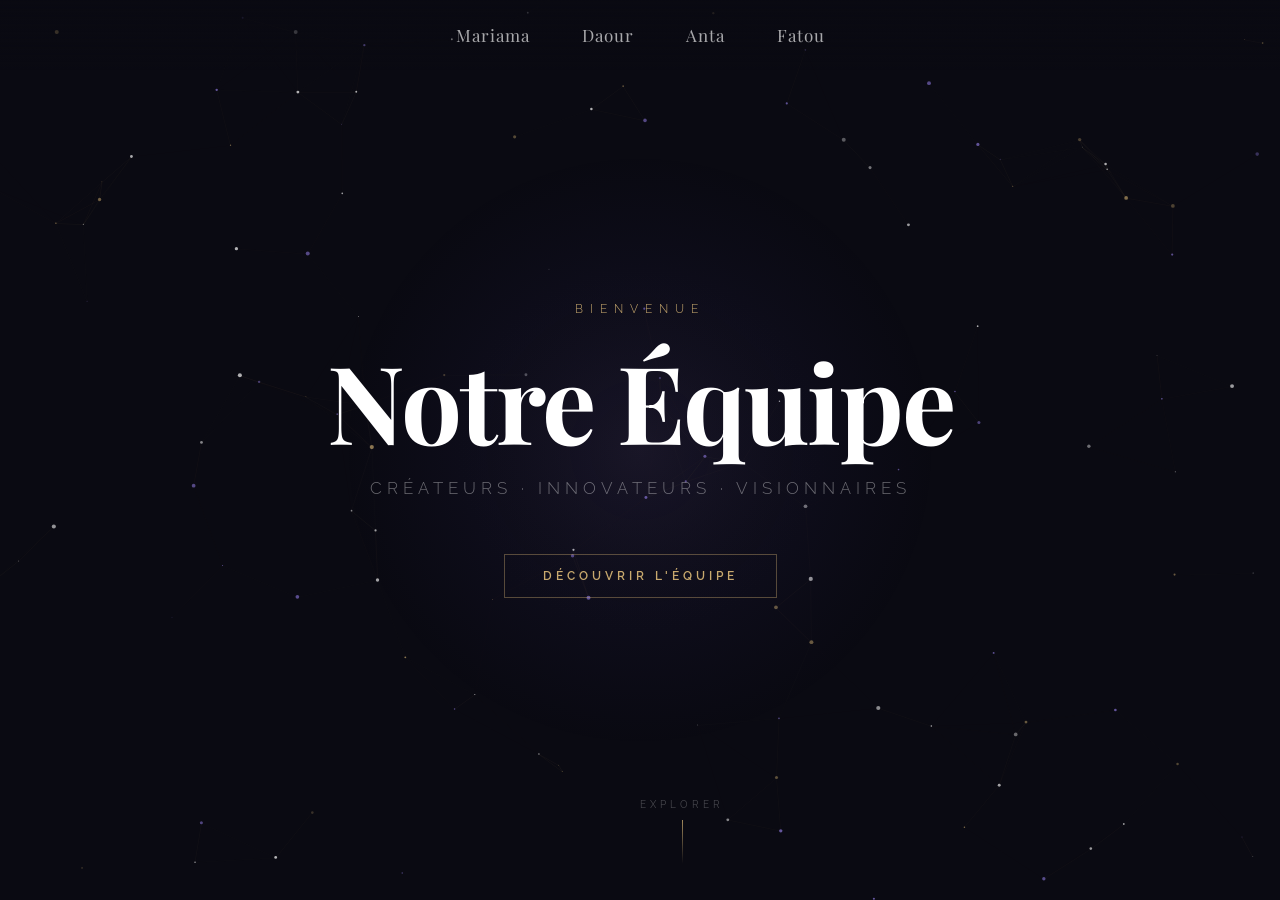
==== commit 682aebfe: "Ajout de mes dernières modications" ====
--- a/index.html
+++ b/index.html
@@ -1,426 +1,650 @@
-<!DOCTYPE html>
-<html lang="fr">
-<head>
-    <meta charset="UTF-8">
-    <meta name="viewport" content="width=device-width, initial-scale=1.0">
-    <title>DANIELS - Portfolio</title>
-
-    <link rel="stylesheet" href="https://cdnjs.cloudflare.com/ajax/libs/font-awesome/6.4.0/css/all.min.css">
-    <link rel="stylesheet" href="style.css">
-</head>
-
-<body>
-    <section class="hero">
-        <div id="particles-js"></div>
-        
-        <nav class="navbar">
-            <div class="logo">DANIELS</div>
-            <ul class="nav-links">
-                <li><a href="#" class="active">Home</a></li>
-                <li><a href="#">About</a></li>
-                <li><a href="#">Services</a></li>
-                <li><a href="#">Works</a></li>
-                <li><a href="#">Clients</a></li>
-                <li><a href="#">Blog</a></li>
-                <li><a href="#">Contact</a></li>
-            </ul>
-        </nav>
-
-        <div class="hero-content">
-            <h1>Hello</h1>
-            <h2>I Am <span id="typed-text">Designer</span><span class="cursor"></span></h2>
-            
-            <div class="social-icons">
-                <a href="#"><i class="fab fa-facebook-f"></i></a>
-                <a href="#"><i class="fab fa-twitter"></i></a>
-                <a href="#"><i class="fab fa-linkedin-in"></i></a>
-                <a href="#"><i class="fab fa-behance"></i></a>
-                <a href="#"><i class="fab fa-youtube"></i></a>
-            </div>
-        </div>
-    </section>
-
-    <!-- Particles -->
-    <script src="https://cdn.jsdelivr.net/particles.js/2.0.0/particles.min.js"></script>
-
-    <script>
-        const words = ["Anta", "Developer", "Intern"];
-        let i = 0, j = 0;
-        let isDeleting = false;
-
-        function type() {
-            let currentWord = words[i];
-
-            if (isDeleting) {
-                document.getElementById("typed-text").textContent =
-                    currentWord.substring(0, j - 1);
-                j--;
-
-                if (j === 0) {
-                    isDeleting = false;
-                    i++;
-                    if (i === words.length) i = 0;
-                }
-            } else {
-                document.getElementById("typed-text").textContent =
-                    currentWord.substring(0, j + 1);
-                j++;
-
-                if (j === currentWord.length) {
-                    isDeleting = true;
-                    setTimeout(type, 2000);
-                    return;
-                }
-            }
-
-            setTimeout(type, isDeleting ? 50 : 150);
-        }
-
-        type();
-
-        particlesJS("particles-js", {
-            "particles": {
-                "number": {"value": 80},
-                "color": {"value": "#ffffff"},
-                "shape": {"type": "circle"},
-                "opacity": {"value": 0.5, "random": true},
-                "size": {"value": 3, "random": true},
-                "line_linked": {
-                    "enable": true,
-                    "distance": 150,
-                    "color": "#ffffff",
-                    "opacity": 0.4,
-                    "width": 1
-                },
-                "move": {
-                    "enable": true,
-                    "speed": 2,
-                    "direction": "none",
-                    "out_mode": "out"
-                }
-            },
-            "interactivity": {
-                "events": {
-                    "onhover": { "enable": true, "mode": "repulse" }
-                }
-            }
-        });
-    </script>
-</body>
-</html>
-<!DOCTYPE html>
-<html lang="fr">
-<head>
-    <meta charset="UTF-8">
-    <title>Ma Page Simple</title>
-    <link rel="stylesheet" href="style.css">
-</head>
-
-<body>
-
-    <div class="section">
-
-        <!-- IMAGE -->
-        <div class="image">
-            <img src="homme.jpg" alt="image">
-        </div>
-
-        <!-- TEXTE -->
-        <div class="texte">
-            <h2>About Me.</h2>
-            <h3>UI / UX DESIGNER & WEB DEVELOPER</h3>
-
-            <p>
-                I am <b>Jerry Daniels</b>. Lorem Ipsum is simply dummy text of the printing and typesetting industry. Lorem Ipsum has been the industry's standard dummy text ever It has survived not only five centuries, but also the leap into electronic but also the leap into electronic typesetting, remaining essentially unchanged. It was popularised in the 1960s with the release of Letraset sheets containing
-                
-            </p>
-
-            <div class="barre">
-                <div class="progres" style="width: 95%;">Web Design 95%</div>
-            </div>
-
-            <div class="barre">
-                <div class="progres" style="width: 80%;">Branding 80%</div>
-            </div>
-
-            <div class="barre">
-                <div class="progres" style="width: 90%;">Development 90%</div>
-            </div>
-
-            <a href="#" class="bouton">Download C.V</a>
-            <a href="#" class="bouton bouton-blanc">Contact Me</a>
-        </div>
-
-    </div>
-
-</body>
-</html>
-<!DOCTYPE html>
-<html lang="fr">
-<head>
-    <meta charset="UTF-8">
-    <meta name="viewport" content="width=device-width, initial-scale=1.0">
-    <title>Services</title>
-
-    <link rel="stylesheet" href="style.css">
-</head>
-<section class="services">
-  <h2 class="services-title">Services.</h2>
-  
-  <div class="services-grid">
-    <!-- Ligne 1 -->
-    <div class="service-card">
-      <div class="icon">
-        <svg xmlns="http://www.w3.org/2000/svg" width="24" height="24" viewBox="0 0 24 24" fill="none" stroke="currentColor" stroke-width="2"><rect x="2" y="3" width="20" height="14" rx="2" ry="2"></rect><line x1="8" y1="21" x2="16" y2="21"></line><line x1="12" y1="17" x2="12" y2="21"></line></svg>
-      </div>
-      <h3>Web Design</h3>
-      <p>Lorem Ipsum is simply dummy text of the Lorem Ipsum has been the industry's standard dummy text ever</p>
-    </div>
-
-    <div class="service-card">
-      <div class="icon">
-        <svg xmlns="http://www.w3.org/2000/svg" width="24" height="24" viewBox="0 0 24 24" fill="none" stroke="currentColor" stroke-width="2"><polygon points="11 5 6 9 2 15 6 15 11 19 11 5"></polygon><path d="M15.54 8.46a5 5 0 0 1 0 7.07"></path></svg>
-      </div>
-      <h3>Branding</h3>
-      <p>Lorem Ipsum is simply dummy text of the Lorem Ipsum has been the industry's standard dummy text ever</p>
-    </div>
-
-    <div class="service-card">
-      <div class="icon icon-dark">
-        <svg xmlns="http://www.w3.org/2000/svg" width="24" height="24" viewBox="0 0 24 24" fill="currentColor"><path d="M19.35 10.04C18.67 6.59 15.64 4 12 4 9.11 4 6.6 5.64 5.35 8.04 2.34 8.36 0 10.91 0 14c0 3.31 2.69 6 6 6h13c2.76 0 5-2.24 5-5 0-2.64-2.05-4.78-4.65-4.96z"></path></svg>
-      </div>
-      <h3>Development</h3>
-      <p>Lorem Ipsum is simply dummy text of the Lorem Ipsum has been the industry's standard dummy text ever</p>
-    </div>
-
-    <!-- Ligne 2 : les 3 de ta capture -->
-    <div class="service-card">
-      <div class="icon">
-        <svg xmlns="http://www.w3.org/2000/svg" width="24" height="24" viewBox="0 0 24 24" fill="none" stroke="currentColor" stroke-width="2"><path d="M6 3h12l4 6-10 13L2 9l4-6z"></path><path d="M11 3 8 9l4 13 4-13-3-6"></path><path d="M2 9h20"></path></svg>
-      </div>
-      <h3>Creative Design</h3>
-      <p>Lorem Ipsum is simply dummy text of the Lorem Ipsum has been the industry's standard dummy text ever</p>
-    </div>
-
-    <div class="service-card">
-      <div class="icon">
-        <svg xmlns="http://www.w3.org/2000/svg" width="24" height="24" viewBox="0 0 24 24" fill="none" stroke="currentColor" stroke-width="2"><rect x="2" y="3" width="20" height="14" rx="2" ry="2"></rect><line x1="8" y1="21" x2="16" y2="21"></line><line x1="12" y1="17" x2="12" y2="21"></line></svg>
-      </div>
-      <h3>Fully Responsive</h3>
-      <p>Lorem Ipsum is simply dummy text of the Lorem Ipsum has been the industry's standard dummy text ever</p>
-    </div>
-
-    <div class="service-card">
-      <div class="icon">
-        <svg xmlns="http://www.w3.org/2000/svg" width="24" height="24" viewBox="0 0 24 24" fill="none" stroke="currentColor" stroke-width="2"><path d="M23 19a2 2 0 0 1-2 2H3a2 2 0 0 1-2-2V8a2 2 0 0 1 2-2h4l2-3h6l2 3h4a2 2 0 0 1 2 2z"></path><circle cx="12" cy="13" r="4"></circle></svg>
-      </div>
-      <h3>Retina Ready</h3>
-      <p>Lorem Ipsum is simply dummy text of the Lorem Ipsum has been the industry's standard dummy text ever</p>
-    </div>
-  </div>
-</section>
-<!DOCTYPE html>
-<!DOCTYPE html>
-<html lang="fr">
-<head>
-  <meta charset="UTF-8">
-  <meta name="viewport" content="width=device-width, initial-scale=1.0">
-  <title>Portfolio</title>
-  <link href="https://fonts.googleapis.com/css2?family=Poppins:wght@400;600;700;800&display=swap" rel="stylesheet">
-  <link rel="stylesheet" href="portfolio.css">
-</head>
-<body>
-
-  <section class="portfolio">
-    <div class="container">
-      
-      <h2 class="section-title">Portfolio.</h2>
-      
-      <ul class="filter-menu">
-        <li class="filter-item active">All</li>
-        <li class="filter-item">Brand</li>
-        <li class="filter-item">Design</li>
-        <li class="filter-item">Graphic</li>
-      </ul>
-
-      <div class="portfolio-grid">
-        
-        <!-- Ligne 1 -->
-        <div class="portfolio-item">
-          <img src="chargeur1.jpg" alt="Chargeur Apple Watch">
-          <div class="overlay">
-            <div class="overlay-content">
-              <h4>WEB DESIGN</h4>
-              <div class="icons">
-                <a href="#" class="icon-link">
-                  <svg width="16" height="16" viewBox="0 0 24 24" fill="none" stroke="currentColor" stroke-width="2"><path d="M10 13a5 5 0 0 0 7.54.54l3-3a5 5 0 0 0-7.07-7.07l-1.72 1.71"></path><path d="M14 11a5 5 0 0 0-7.54-.54l-3 3a5 5 0 0 0 7.07l1.71-1.71"></path></svg>
-                </a>
-                <a href="#" class="icon-link">
-                  <svg width="16" height="16" viewBox="0 0 24 24" fill="none" stroke="currentColor" stroke-width="2"><circle cx="11" cy="11" r="8"></circle><line x1="21" y1="21" x2="16.65" y2="16.65"></line></svg>
-                </a>
-              </div>
-            </div>
-          </div>
-        </div>
-
-        <div class="portfolio-item">
-          <img src="Carnet2.jpg"Carnet">
-          <div class="overlay">
-            <div class="overlay-content">
-              <h4>BRAND</h4>
-              <div class="icons">
-                <a href="#" class="icon-link">
-                  <svg width="16" height="16" viewBox="0 0 24 24" fill="none" stroke="currentColor" stroke-width="2"><path d="M10 13a5 5 0 0 0 7.54.54l3-3a5 5 0 0 0-7.07-7.07l-1.72 1.71"></path><path d="M14 11a5 5 0 0 0-7.54-.54l-3 3a5 5 0 0 0 7.07l1.71-1.71"></path></svg>
-                </a>
-                <a href="#" class="icon-link">
-                  <svg width="16" height="16" viewBox="0 0 24 24" fill="none" stroke="currentColor" stroke-width="2"><circle cx="11" cy="11" r="8"></circle><line x1="21" y1="21" x2="16.65" y2="16.65"></line></svg>
-                </a>
-              </div>
-            </div>
-          </div>
-        </div>
-
-        <div class="portfolio-item">
-          <img src="Point3.jpg" alt="Carte points">
-          <div class="overlay">
-            <div class="overlay-content">
-              <h4>GRAPHIC</h4>
-              <div class="icons">
-                <a href="#" class="icon-link">
-                  <svg width="16" height="16" viewBox="0 0 24 24" fill="none" stroke="currentColor" stroke-width="2"><path d="M10 13a5 5 0 0 0 7.54.54l3-3a5 5 0 0 0-7.07-7.07l-1.72 1.71"></path><path d="M14 11a5 5 0 0 0-7.54-.54l-3 3a5 5 0 0 0 7.07 7.07l1.71-1.71"></path></svg>
-                </a>
-                <a href="#" class="icon-link">
-                  <svg width="16" height="16" viewBox="0 0 24 24" fill="none" stroke="currentColor" stroke-width="2"><circle cx="11" cy="11" r="8"></circle><line x1="21" y1="21" x2="16.65" y2="16.65"></line></svg>
-                </a>
-              </div>
-            </div>
-          </div>
-        </div>
-
-        <!-- Ligne 2 -->
-        <div class="portfolio-item">
-          <img src="Lampe4.jpg" alt="Bouteille">
-          <div class="overlay">
-            <div class="overlay-content">
-              <h4>DESIGN</h4>
-              <div class="icons">
-                <a href="#" class="icon-link">
-                  <svg width="16" height="16" viewBox="0 0 24 24" fill="none" stroke="currentColor" stroke-width="2"><path d="M10 13a5 5 0 0 0 7.54.54l3-3a5 5 0 0 0-7.07-7.07l-1.72 1.71"></path><path d="M14 11a5 5 0 0 0-7.54-.54l-3 3a5 5 0 0 0 7.07 7.07l1.71-1.71"></path></svg>
-                </a>
-                <a href="#" class="icon-link">
-                  <svg width="16" height="16" viewBox="0 0 24 24" fill="none" stroke="currentColor" stroke-width="2"><circle cx="11" cy="11" r="8"></circle><line x1="21" y1="21" x2="16.65" y2="16.65"></line></svg>
-                </a>
-              </div>
-            </div>
-          </div>
-        </div>
-
-        <div class="portfolio-item">
-          <img src="regle5.jpg" alt="Crayons">
-          <div class="overlay">
-            <div class="overlay-content">
-              <h4>GRAPHIC</h4>
-              <div class="icons">
-                <a href="#" class="icon-link">
-                  <svg width="16" height="16" viewBox="0 0 24 24" fill="none" stroke="currentColor" stroke-width="2"><path d="M10 13a5 5 0 0 0 7.54.54l3-3a5 5 0 0 0-7.07-7.07l-1.72 1.71"></path><path d="M14 11a5 5 0 0 0-7.54-.54l-3 3a5 5 0 0 0 7.07 7.07l1.71-1.71"></path></svg>
-                </a>
-                <a href="#" class="icon-link">
-                  <svg width="16" height="16" viewBox="0 0 24 24" fill="none" stroke="currentColor" stroke-width="2"><circle cx="11" cy="11" r="8"></circle><line x1="21" y1="21" x2="16.65" y2="16.65"></line></svg>
-                </a>
-              </div>
-            </div>
-          </div>
-        </div>
-
-        <div class="portfolio-item">
-          <img src="affaire6.jpg" alt="Stylos">
-          <div class="overlay">
-            <div class="overlay-content">
-              <h4>WEB DESIGN</h4>
-              <div class="icons">
-                <a href="#" class="icon-link">
-                  <svg width="16" height="16" viewBox="0 0 24 24" fill="none" stroke="currentColor" stroke-width="2"><path d="M10 13a5 5 0 0 0 7.54.54l3-3a5 5 0 0 0-7.07l-1.72 1.71"></path><path d="M14 11a5 5 0 0 0-7.54-.54l-3 3a5 5 0 0 0 7.07 7.07l1.71-1.71"></path></svg>
-                </a>
-                <a href="#" class="icon-link">
-                  <svg width="16" height="16" viewBox="0 0 24 24" fill="none" stroke="currentColor" stroke-width="2"><circle cx="11" cy="11" r="8"></circle><line x1="21" y1="21" x2="16.65" y2="16.65"></line></svg>
-                </a>
-              </div>
-            </div>
-          </div>
-        </div>
-
-      </div>
-    </div>
-  </section>
-
-</body>
-</html>
-<!DOCTYPE html>
-<html lang="fr">
-<head>
-  <meta charset="UTF-8">
-  <meta name="viewport" content="width=device-width, initial-scale=1.0">
-  <title>Testimonials</title>
-  <link href="https://fonts.googleapis.com/css2?family=Poppins:wght@400;600;700;800&display=swap" rel="stylesheet">
-  <link rel="stylesheet" href="testimonials.css">
-</head>
-<body>
-
-  <section class="testimonials">
-    <div class="container">
-      
-      <h2 class="section-title">Testimonials.</h2>
-
-      <div class="testimonial-slider">
-        
-        <!-- Slide 1 -->
-        <div class="testimonial-item active">
-          <div class="client-img">
-            <img src="img/client1.jpg" alt="Alex Smith">
-          </div>
-          <p class="client-text">
-            Lorem Ipsum has been the industry's standard dummy text ever since the when an unknown printer took a galley of type and scrambled it to make a type specimen book.
-          </p>
-          <h3 class="client-name">Alex Smith</h3>
-          <span class="client-job">Envato Customer</span>
-        </div>
-
-        <!-- Slide 2 -->
-        <div class="testimonial-item">
-          <div class="client-img">
-            <img src="img/client2.jpg" alt="Jane Doe">
-          </div>
-          <p class="client-text">
-            Lorem Ipsum has been the industry's standard dummy text ever since the when an unknown printer took a galley of type and scrambled it to make a type specimen book.
-          </p>
-          <h3 class="client-name">Jane Doe</h3>
-          <span class="client-job">Themeforest Customer</span>
-        </div>
-
-        <!-- Slide 3 -->
-        <div class="testimonial-item">
-          <div class="client-img">
-            <img src="img/client3.jpg" alt="John Smith">
-          </div>
-          <p class="client-text">
-            Lorem Ipsum has been the industry's standard dummy text ever since the when an unknown printer took a galley of type and scrambled it to make a type specimen book.
-          </p>
-          <h3 class="client-name">John Smith</h3>
-          <span class="client-job">CodeCanyon Customer</span>
-        </div>
-
-      </div>
-
-      <!-- Les 3 points -->
-      <div class="slider-dots">
-        <span class="dot active" data-slide="0"></span>
-        <span class="dot" data-slide="1"></span>
-        <span class="dot" data-slide="2"></span>
-      </div>
-
-    </div>
-  </section>
-
-<script src="testimonials.js"></script>
-</body>
+<!DOCTYPE html>
+<html lang="fr">
+<head>
+<meta charset="UTF-8">
+<meta name="viewport" content="width=device-width, initial-scale=1.0">
+<title>Notre Équipe</title>
+<link rel="preconnect" href="https://fonts.googleapis.com">
+<link rel="preconnect" href="https://fonts.gstatic.com" crossorigin>
+<link href="https://fonts.googleapis.com/css2?family=Playfair+Display:wght@400;700&family=Raleway:wght@300;400;600&display=swap" rel="stylesheet">
+<style>
+
+  /* ── RESET ── */
+  *, *::before, *::after { box-sizing: border-box; margin: 0; padding: 0; }
+
+  body {
+    font-family: 'Raleway', sans-serif;
+    background: #0a0a12;
+    color: #fff;
+    min-height: 100vh;
+    overflow-x: hidden;
+  }
+
+  /* ── CANVAS PARTICULES ── */
+  canvas#particles {
+    position: fixed;
+    top: 0; left: 0;
+    width: 100%; height: 100%;
+    z-index: 0;
+    pointer-events: none;
+  }
+
+  /* ── ORB GLOW ── */
+  .orb {
+    position: fixed;
+    width: 600px; height: 600px;
+    border-radius: 50%;
+    background: radial-gradient(circle, rgba(100,80,200,0.10) 0%, transparent 70%);
+    top: 50%; left: 50%;
+    transform: translate(-50%, -50%);
+    z-index: 1;
+    pointer-events: none;
+    animation: orbFloat 8s ease-in-out infinite;
+  }
+  @keyframes orbFloat {
+    0%,100% { transform: translate(-50%,-50%); }
+    33%      { transform: translate(-48%,-52%); }
+    66%      { transform: translate(-52%,-48%); }
+  }
+
+  /* ── HEADER ── */
+  header {
+    position: fixed;
+    top: 0; left: 0; right: 0;
+    z-index: 100;
+    display: flex;
+    justify-content: center;
+    align-items: center;
+    padding: 24px 48px;
+    background: linear-gradient(to bottom, rgba(10,10,18,0.92) 0%, transparent 100%);
+  }
+
+  nav { display: flex; gap: 52px; }
+
+  nav a {
+    font-family: 'Playfair Display', serif;
+    font-size: 17px;
+    color: rgba(255,255,255,0.65);
+    text-decoration: none;
+    letter-spacing: 1px;
+    position: relative;
+    transition: color 0.3s;
+    cursor: pointer;
+  }
+  nav a::after {
+    content: '';
+    position: absolute;
+    bottom: -5px; left: 50%; right: 50%;
+    height: 1px;
+    background: #c8a96e;
+    transition: left 0.3s, right 0.3s;
+  }
+  nav a:hover        { color: #fff; }
+  nav a:hover::after { left: 0; right: 0; }
+
+  /* ── SECTIONS ── */
+  .section {
+    display: none;
+    position: relative;
+    z-index: 10;
+    min-height: 100vh;
+  }
+  .section.active { display: flex; }
+
+  /* ══════════════════════════════════════
+     SECTION : ACCUEIL
+  ══════════════════════════════════════ */
+  #home {
+    flex-direction: column;
+    justify-content: center;
+    align-items: center;
+    text-align: center;
+    padding: 0 20px;
+  }
+
+  .hero-label {
+    font-weight: 300;
+    font-size: 12px;
+    letter-spacing: 7px;
+    text-transform: uppercase;
+    color: #c8a96e;
+    margin-bottom: 28px;
+    opacity: 0;
+    animation: fadeUp 0.8s 0.3s forwards;
+  }
+
+  .hero-title {
+    font-family: 'Playfair Display', serif;
+    font-size: clamp(52px, 9vw, 108px);
+    font-weight: 700;
+    line-height: 1.05;
+    letter-spacing: -2px;
+    color: #fff;
+    margin-bottom: 20px;
+    opacity: 0;
+    animation: fadeUp 0.8s 0.5s forwards;
+  }
+
+  .hero-sub {
+    font-weight: 300;
+    font-size: clamp(13px, 1.8vw, 17px);
+    letter-spacing: 5px;
+    color: rgba(255,255,255,0.38);
+    text-transform: uppercase;
+    margin-bottom: 56px;
+    opacity: 0;
+    animation: fadeUp 0.8s 0.72s forwards;
+  }
+
+  .hero-cta {
+    display: inline-block;
+    font-size: 12px;
+    font-weight: 600;
+    letter-spacing: 4px;
+    text-transform: uppercase;
+    color: #c8a96e;
+    border: 1px solid rgba(200,169,110,0.4);
+    padding: 14px 38px;
+    text-decoration: none;
+    cursor: pointer;
+    transition: all 0.3s;
+    opacity: 0;
+    animation: fadeUp 0.8s 0.95s forwards;
+  }
+  .hero-cta:hover {
+    background: #c8a96e;
+    color: #0a0a12;
+    border-color: #c8a96e;
+  }
+
+  .scroll-hint {
+    position: absolute;
+    bottom: 36px;
+    left: 50%;
+    transform: translateX(-50%);
+    display: flex;
+    flex-direction: column;
+    align-items: center;
+    gap: 10px;
+    opacity: 0;
+    animation: fadeUp 0.8s 1.3s forwards;
+  }
+  .scroll-hint span {
+    font-size: 10px;
+    letter-spacing: 4px;
+    text-transform: uppercase;
+    color: rgba(255,255,255,0.25);
+  }
+  .scroll-line {
+    width: 1px; height: 44px;
+    background: linear-gradient(to bottom, rgba(200,169,110,0.8), transparent);
+    animation: pulse 2s 1.5s ease-in-out infinite;
+  }
+
+  /* ══════════════════════════════════════
+     SECTION : MEMBRES
+  ══════════════════════════════════════ */
+  #membres {
+    flex-direction: column;
+    padding: 130px 40px 80px;
+    max-width: 1200px;
+    margin: 0 auto;
+    width: 100%;
+    min-height: 100vh;
+  }
+
+  .section-header {
+    text-align: center;
+    margin-bottom: 68px;
+    opacity: 0;
+    animation: fadeUp 0.7s 0.15s forwards;
+  }
+  .section-label {
+    font-size: 11px;
+    letter-spacing: 6px;
+    text-transform: uppercase;
+    color: #c8a96e;
+    margin-bottom: 14px;
+  }
+  .section-title {
+    font-family: 'Playfair Display', serif;
+    font-size: clamp(32px, 5vw, 60px);
+    font-weight: 700;
+    color: #fff;
+    line-height: 1.1;
+  }
+  .section-sep {
+    width: 44px; height: 1px;
+    background: #c8a96e;
+    margin: 22px auto 0;
+  }
+
+  /* BACK BTN */
+  .back-btn {
+    display: inline-flex;
+    align-items: center;
+    gap: 8px;
+    font-size: 11px;
+    letter-spacing: 3px;
+    text-transform: uppercase;
+    color: rgba(255,255,255,0.3);
+    cursor: pointer;
+    margin-bottom: 48px;
+    transition: color 0.3s;
+    background: none;
+    border: none;
+    padding: 0;
+    opacity: 0;
+    animation: fadeUp 0.6s 0.1s forwards;
+  }
+  .back-btn:hover { color: #c8a96e; }
+
+  /* CARDS */
+  .cards-grid {
+    display: grid;
+    grid-template-columns: repeat(auto-fit, minmax(240px, 1fr));
+    gap: 28px;
+  }
+
+  .card {
+    background: rgba(255,255,255,0.03);
+    border: 1px solid rgba(200,169,110,0.14);
+    border-radius: 18px;
+    padding: 42px 28px 34px;
+    display: flex;
+    flex-direction: column;
+    align-items: center;
+    text-align: center;
+    transition: transform 0.35s, border-color 0.35s, background 0.35s;
+    opacity: 0;
+    animation: fadeUp 0.7s forwards;
+  }
+  .card:nth-child(1) { animation-delay: 0.3s; }
+  .card:nth-child(2) { animation-delay: 0.45s; }
+  .card:nth-child(3) { animation-delay: 0.6s; }
+  .card:nth-child(4) { animation-delay: 0.75s; }
+
+  .card:hover {
+    transform: translateY(-9px);
+    border-color: rgba(200,169,110,0.48);
+    background: rgba(200,169,110,0.05);
+  }
+
+  /* AVATAR */
+  .avatar {
+    width: 100px; height: 100px;
+    border-radius: 50%;
+    display: flex;
+    align-items: center;
+    justify-content: center;
+    font-family: 'Playfair Display', serif;
+    font-size: 34px;
+    font-weight: 700;
+    margin-bottom: 26px;
+    position: relative;
+    flex-shrink: 0;
+  }
+  .avatar::before {
+    content: '';
+    position: absolute;
+    inset: -4px;
+    border-radius: 50%;
+    border: 1px solid rgba(200,169,110,0.35);
+  }
+  .avatar::after {
+    content: '';
+    position: absolute;
+    inset: -8px;
+    border-radius: 50%;
+    border: 1px solid rgba(200,169,110,0.12);
+  }
+
+  .av-mariama { background: linear-gradient(135deg,#2a1760,#5933aa); color: #cdb5ff; }
+  .av-daour   { background: linear-gradient(135deg,#0b3828,#167358); color: #7effd6; }
+  .av-anta    { background: linear-gradient(135deg,#6a1428,#b83050); color: #ffb3c0; }
+  .av-fatou   { background: linear-gradient(135deg,#5a3a00,#c8820a); color: #ffe0a0; }
+
+
+  /* CARD TEXT */
+  .card-firstname {
+    font-size: 10px;
+    letter-spacing: 5px;
+    text-transform: uppercase;
+    color: #c8a96e;
+    margin-bottom: 6px;
+  }
+  .card-name {
+    font-family: 'Playfair Display', serif;
+    font-size: 22px;
+    font-weight: 700;
+    color: #fff;
+    margin-bottom: 18px;
+  }
+  .card-divider {
+    width: 30px; height: 1px;
+    background: rgba(200,169,110,0.28);
+    margin: 0 auto 18px;
+  }
+  .card-email {
+    display: flex;
+    align-items: center;
+    justify-content: center;
+    gap: 7px;
+    font-size: 13px;
+    color: rgba(255,255,255,0.42);
+    margin-bottom: 28px;
+    word-break: break-all;
+    line-height: 1.5;
+  }
+  .card-email svg { flex-shrink: 0; opacity: 0.45; }
+
+  .card-link {
+    display: inline-flex;
+    align-items: center;
+    gap: 8px;
+    font-size: 11px;
+    font-weight: 600;
+    letter-spacing: 3px;
+    text-transform: uppercase;
+    color: #c8a96e;
+    text-decoration: none;
+    border: 1px solid rgba(200,169,110,0.32);
+    padding: 11px 24px;
+    border-radius: 32px;
+    transition: all 0.3s;
+    margin-top: auto;
+  }
+  .card-link:hover {
+    background: #c8a96e;
+    color: #0a0a12;
+    border-color: #c8a96e;
+  }
+  .card-link svg { transition: transform 0.3s; }
+  .card-link:hover svg { transform: translateX(4px); }
+
+  /* ── ANIMATIONS ── */
+  @keyframes fadeUp {
+    from { opacity: 0; transform: translateY(26px); }
+    to   { opacity: 1; transform: translateY(0); }
+  }
+  @keyframes pulse {
+    0%,100% { opacity: 0.35; }
+    50%      { opacity: 1; }
+  }
+
+  /* ── RESPONSIVE ── */
+  @media (max-width: 600px) {
+    nav { gap: 24px; }
+    nav a { font-size: 14px; }
+    #membres { padding: 120px 20px 60px; }
+    .cards-grid { grid-template-columns: 1fr 1fr; gap: 16px; }
+    .card { padding: 28px 16px 24px; }
+    .avatar { width: 72px; height: 72px; font-size: 24px; }
+  }
+  @media (max-width: 400px) {
+    .cards-grid { grid-template-columns: 1fr; }
+  }
+
+</style>
+</head>
+<body>
+
+<canvas id="particles"></canvas>
+<div class="orb"></div>
+
+<!-- ══════════ HEADER ══════════ -->
+<header>
+  <nav>
+    <a onclick="showMembre('mariama')">Mariama</a>
+    <a onclick="showMembre('daour')">Daour</a>
+    <a onclick="showMembre('anta')">Anta</a>
+    <a onclick="showMembre('fatou')">Fatou</a>
+
+  </nav>
+</header>
+
+<!-- ══════════ SECTION : ACCUEIL ══════════ -->
+<section id="home" class="section active">
+  <p class="hero-label">Bienvenue</p>
+  <h1 class="hero-title">Notre Équipe</h1>
+  <p class="hero-sub">Créateurs · Innovateurs · Visionnaires</p>
+  <span class="hero-cta" onclick="showSection('membres')">Découvrir l'équipe</span>
+
+  <div class="scroll-hint">
+    <span>Explorer</span>
+    <div class="scroll-line"></div>
+  </div>
+</section>
+
+<!-- ══════════ SECTION : MEMBRES ══════════ -->
+<section id="membres" class="section">
+
+  <button class="back-btn" onclick="showSection('home')">
+    <svg width="16" height="16" viewBox="0 0 16 16" fill="none">
+      <path d="M10 3L5 8L10 13" stroke="currentColor" stroke-width="1.5" stroke-linecap="round" stroke-linejoin="round"/>
+    </svg>
+    Retour à l'accueil
+  </button>
+
+  <div class="section-header">
+    <p class="section-label">Qui sommes-nous</p>
+    <h2 class="section-title">Notre Équipe</h2>
+    <div class="section-sep"></div>
+  </div>
+
+  <div class="cards-grid">
+
+    <!-- ── MARIAMA ── -->
+    <div class="card" id="card-mariama">
+      <div class="avatar av-mariama">M</div>
+      <p class="card-firstname">Mariama</p>
+      <h3 class="card-name">Mariama Diallo</h3>
+      <div class="card-divider"></div>
+      <p class="card-email">
+        <svg width="14" height="14" viewBox="0 0 14 14" fill="none">
+          <rect x="1" y="3" width="12" height="8" rx="1.5" stroke="currentColor" stroke-width="1.2"/>
+          <path d="M1 4.5l6 3.5 6-3.5" stroke="currentColor" stroke-width="1.2" stroke-linecap="round"/>
+        </svg>
+        mariama.diallo@email.com
+      </p>
+      <a href="https://mariama-diallo.com" class="card-link" target="_blank">
+        Voir le site
+        <svg width="12" height="12" viewBox="0 0 12 12" fill="none">
+          <path d="M2 6h8M6 2l4 4-4 4" stroke="currentColor" stroke-width="1.5" stroke-linecap="round" stroke-linejoin="round"/>
+        </svg>
+      </a>
+    </div>
+
+    <!-- ── DAOUR ── -->
+    <div class="card" id="card-daour">
+      <div class="avatar av-daour">D</div>
+      <p class="card-firstname">Daour</p>
+      <h3 class="card-name">Daour Mbaye</h3>
+      <div class="card-divider"></div>
+      <p class="card-email">
+        <svg width="14" height="14" viewBox="0 0 14 14" fill="none">
+          <rect x="1" y="3" width="12" height="8" rx="1.5" stroke="currentColor" stroke-width="1.2"/>
+          <path d="M1 4.5l6 3.5 6-3.5" stroke="currentColor" stroke-width="1.2" stroke-linecap="round"/>
+        </svg>
+        daour.mbaye@email.com
+      </p>
+      <a href="https://daour-mbaye.com" class="card-link" target="_blank">
+        Voir le site
+        <svg width="12" height="12" viewBox="0 0 12 12" fill="none">
+          <path d="M2 6h8M6 2l4 4-4 4" stroke="currentColor" stroke-width="1.5" stroke-linecap="round" stroke-linejoin="round"/>
+        </svg>
+      </a>
+    </div>
+
+    <!-- ── ANTA ── -->
+    <div class="card" id="card-anta">
+      <div class="avatar av-anta">A</div>
+      <p class="card-firstname">Anta</p>
+      <h3 class="card-name">Anta Ndiaye</h3>
+      <div class="card-divider"></div>
+      <p class="card-email">
+        <svg width="14" height="14" viewBox="0 0 14 14" fill="none">
+          <rect x="1" y="3" width="12" height="8" rx="1.5" stroke="currentColor" stroke-width="1.2"/>
+          <path d="M1 4.5l6 3.5 6-3.5" stroke="currentColor" stroke-width="1.2" stroke-linecap="round"/>
+        </svg>
+        anta.ndiaye@email.com
+      </p>
+      <a href="https://anta-ndiaye.com" class="card-link" target="_blank">
+        Voir le site
+        <svg width="12" height="12" viewBox="0 0 12 12" fill="none">
+          <path d="M2 6h8M6 2l4 4-4 4" stroke="currentColor" stroke-width="1.5" stroke-linecap="round" stroke-linejoin="round"/>
+        </svg>
+      </a>
+    </div>
+
+    <!-- ── FATOU ── -->
+    <div class="card" id="card-fatou">
+      <div class="avatar av-fatou">F</div>
+      <p class="card-firstname">Fatou</p>
+      <h3 class="card-name">Fatou Sow</h3>
+      <div class="card-divider"></div>
+      <p class="card-email">
+        <svg width="14" height="14" viewBox="0 0 14 14" fill="none">
+          <rect x="1" y="3" width="12" height="8" rx="1.5" stroke="currentColor" stroke-width="1.2"/>
+          <path d="M1 4.5l6 3.5 6-3.5" stroke="currentColor" stroke-width="1.2" stroke-linecap="round"/>
+        </svg>
+        fatou.sow@email.com
+      </p>
+      <a href="https://fatou-sow.com" class="card-link" target="_blank">
+        Voir le site
+        <svg width="12" height="12" viewBox="0 0 12 12" fill="none">
+          <path d="M2 6h8M6 2l4 4-4 4" stroke="currentColor" stroke-width="1.5" stroke-linecap="round" stroke-linejoin="round"/>
+        </svg>
+      </a>
+    </div>
+
+  </div>
+</section>
+
+<!-- ══════════ JAVASCRIPT ══════════ -->
+<script>
+
+  /* ── NAVIGATION ── */
+  function showSection(id) {
+    document.querySelectorAll('.section').forEach(s => s.classList.remove('active'));
+    const target = document.getElementById(id);
+    target.classList.add('active');
+    // relance les animations
+    target.querySelectorAll('[style*="animation"], .card, .section-header, .back-btn, .hero-label, .hero-title, .hero-sub, .hero-cta, .scroll-hint')
+      .forEach(el => {
+        el.style.animation = 'none';
+        el.offsetHeight; // reflow
+        el.style.animation = '';
+      });
+    window.scrollTo(0, 0);
+  }
+
+  function showMembre(name) {
+    showSection('membres');
+    setTimeout(() => {
+      const card = document.getElementById('card-' + name);
+      if (card) {
+        card.scrollIntoView({ behavior: 'smooth', block: 'center' });
+        card.style.borderColor = 'rgba(200,169,110,0.7)';
+        setTimeout(() => { card.style.borderColor = ''; }, 1800);
+      }
+    }, 300);
+  }
+
+  /* ── PARTICULES ── */
+  const canvas = document.getElementById('particles');
+  const ctx    = canvas.getContext('2d');
+  let W, H, particles = [];
+
+  function resize() {
+    W = canvas.width  = window.innerWidth;
+    H = canvas.height = window.innerHeight;
+  }
+  resize();
+  window.addEventListener('resize', () => { resize(); init(); });
+
+  const COLORS = [
+    'rgba(200,169,110,',
+    'rgba(140,120,220,',
+    'rgba(255,255,255,'
+  ];
+
+  class Particle {
+    constructor() { this.reset(true); }
+    reset(init = false) {
+      this.x       = Math.random() * W;
+      this.y       = init ? Math.random() * H : H + 10;
+      this.r       = Math.random() * 1.8 + 0.3;
+      this.vx      = (Math.random() - 0.5) * 0.35;
+      this.vy      = -(Math.random() * 0.5 + 0.15);
+      this.alpha   = Math.random() * 0.55 + 0.15;
+      this.fade    = Math.random() * 0.004 + 0.001;
+      this.color   = COLORS[Math.floor(Math.random() * COLORS.length)];
+      this.growing = true;
+    }
+    update() {
+      this.x += this.vx;
+      this.y += this.vy;
+      if (this.growing) {
+        this.alpha += this.fade;
+        if (this.alpha >= 0.7) this.growing = false;
+      } else {
+        this.alpha -= this.fade * 0.5;
+      }
+      if (this.alpha <= 0 || this.y < -20) this.reset();
+    }
+    draw() {
+      ctx.beginPath();
+      ctx.arc(this.x, this.y, this.r, 0, Math.PI * 2);
+      ctx.fillStyle = this.color + this.alpha + ')';
+      ctx.fill();
+    }
+  }
+
+  function init() {
+    particles = [];
+    const count = Math.floor((W * H) / 9000);
+    for (let i = 0; i < count; i++) particles.push(new Particle());
+  }
+
+  function connectNearby() {
+    const maxDist = 115;
+    for (let i = 0; i < particles.length; i++) {
+      for (let j = i + 1; j < particles.length; j++) {
+        const a = particles[i], b = particles[j];
+        const dx = a.x - b.x, dy = a.y - b.y;
+        const d  = Math.sqrt(dx * dx + dy * dy);
+        if (d < maxDist) {
+          const op = (1 - d / maxDist) * 0.11;
+          ctx.beginPath();
+          ctx.moveTo(a.x, a.y);
+          ctx.lineTo(b.x, b.y);
+          ctx.strokeStyle = `rgba(200,169,110,${op})`;
+          ctx.lineWidth = 0.5;
+          ctx.stroke();
+        }
+      }
+    }
+  }
+
+  let mouse = { x: W / 2, y: H / 2 };
+  window.addEventListener('mousemove', e => { mouse.x = e.clientX; mouse.y = e.clientY; });
+
+  function animate() {
+    ctx.clearRect(0, 0, W, H);
+    connectNearby();
+    particles.forEach(p => { p.update(); p.draw(); });
+    const g = ctx.createRadialGradient(mouse.x, mouse.y, 0, mouse.x, mouse.y, 200);
+    g.addColorStop(0, 'rgba(200,169,110,0.04)');
+    g.addColorStop(1, 'transparent');
+    ctx.fillStyle = g;
+    ctx.fillRect(0, 0, W, H);
+    requestAnimationFrame(animate);
+  }
+
+  init();
+  animate();
+
+</script>
+</body>
 </html>
